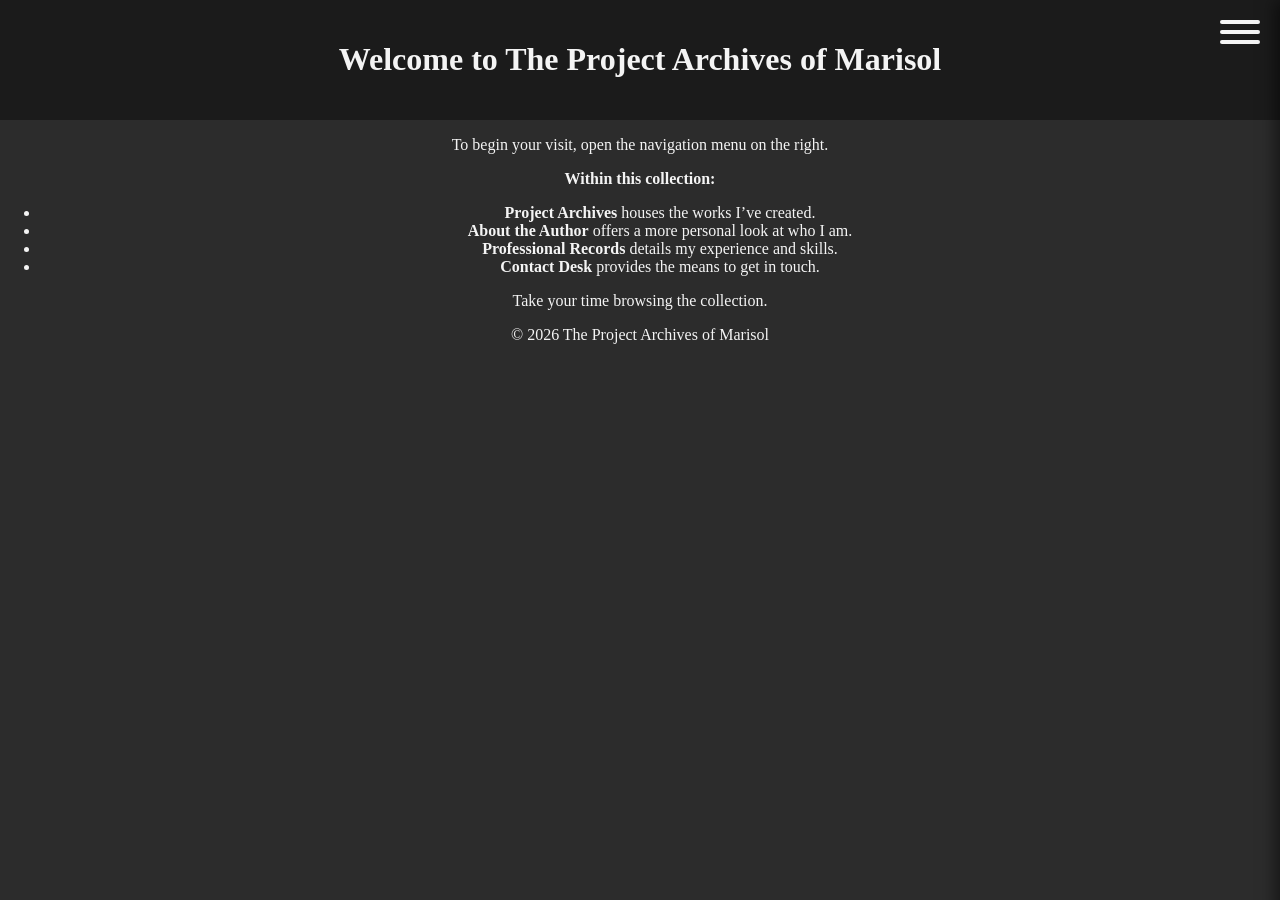
==== index.html @ 7852d228 "added tutorial section" ====
<!DOCTYPE html>
<html lang="en">
<head>
  <meta charset="UTF-8">
  <title>The Project Archives of Marisol</title>
   <link rel="stylesheet" href="style.css">
</head>

<body>

  <header>
    <div class="hamburger-container">
      <div class="hamburger">
        <span></span>
        <span></span>
        <span></span>
      </div>
    </div>
    <h1>Welcome to The Project Archives of Marisol</h1>
  </header>

<section class="homepage-tutorial">
  <p>To begin your visit, open the navigation menu on the right.</p>

  <p><strong>Within this collection:</strong></p>

  <ul>
    <li><strong>Project Archives</strong> houses the works I’ve created.</li>
    <li><strong>About the Author</strong> offers a more personal look at who I am.</li>
    <li><strong>Professional Records</strong> details my experience and skills.</li>
    <li><strong>Contact Desk</strong> provides the means to get in touch.</li>
  </ul>

  <p>Take your time browsing the collection.</p>
</section>

  <!-- Side Menu -->
  <div id="side-menu" class="side-menu">
    <a href="projects.html">Project Archives</a>
    <a href="about.html">About the Author</a>
    <a href="resume.html">The Professional Record</a>
    <a href="contact.html">Contact Desk</a>
  </div>

  <footer>
    <p>© 2026 The Project Archives of Marisol</p>
  </footer>

  <script src="script.js"></script>
</body>
</html>
---- style.css ----
body {
  margin: 0;
  font-family: 'Georgia', serif;
  background: #2c2c2c;
  color: #f4f4f4;
  text-align: center;
}

header {
  padding: 20px;
  background: #1b1b1b;
  position: relative;
}

/* Hamburger Menu */
.hamburger-container {
  position: absolute;
  top: 20px;
  right: 20px;
  cursor: pointer;
}

.hamburger {
  display: flex;
  flex-direction: column;
  gap: 6px;
  width: 40px;
  height: 30px;
}

.hamburger span {
  width: 100%;
  height: 4px;
  background: #f4f4f4;
  border-radius: 2px;
  transition: 0.3s;
}

/* Side Menu */
.side-menu {
  position: fixed;
  top: 0;
  right: 0;
  width: 250px;
  height: 100vh;
  background: #1b1b1b;
  display: flex;
  flex-direction: column;
  padding: 80px 20px 20px 20px;
  gap: 10px;
  transform: translateX(100%);
  transition: transform 0.3s ease-out;
  z-index: 999;
  box-shadow: -5px 0 15px rgba(0,0,0,0.5);
}

.side-menu.active {
  transform: translateX(0);
}

.side-menu a {
  display: block;
  padding: 15px 20px;
  color: #f4f4f4;
  text-decoration: none;
  background: #5a3e2b;
  border-radius: 5px;
  transition: 0.2s;
  text-align: left;
}

.side-menu a:hover {
  background: #8b5a2b;
  transform: translateX(-10px);
}

.bookshelf {
  padding: 40px;
}

.shelf {
  display: flex;
  justify-content: center;
  align-items: flex-end;
  gap: 15px;
  margin-top: 30px;
  padding: 20px;
  background: #5a3e2b;
  border-radius: 10px;
}

/* Book styling */
.book {
  width: 60px;
  height: 180px;
  background: linear-gradient(to right, #8b0000, #a52a2a);
  border-radius: 4px;
  display: flex;
  align-items: center;
  justify-content: center;
  writing-mode: vertical-rl;
  text-orientation: mixed;
  cursor: pointer;
  transition: transform 0.2s, box-shadow 0.2s;
}

.book span {
  font-size: 14px;
}

.book:hover {
  transform: translateY(-10px);
  box-shadow: 0 10px 15px rgba(0,0,0,0.5);
}

/* Modal */
.modal {
  display: none;
  position: fixed;
  top: 0;
  left: 0;
  width: 100%;
  height: 100%;
  background: rgba(0,0,0,0.8);
}

.modal-content {
  background: #fff;
  color: #000;
  margin: 10% auto;
  padding: 20px;
  width: 60%;
  border-radius: 10px;
}

.close {
  float: right;
  font-size: 24px;
  cursor: pointer;
}

.nav {
  margin-top: 40px;
}

.nav a {
  display: inline-block;
  margin: 15px;
  padding: 15px 25px;
  background: #5a3e2b;
  color: white;
  text-decoration: none;
  border-radius: 8px;
  transition: 0.2s;
}

.nav a:hover {
  background: #8b5a2b;
}

.page {
  padding: 40px;
  max-width: 700px;
  margin: auto;
  text-align: left;
}
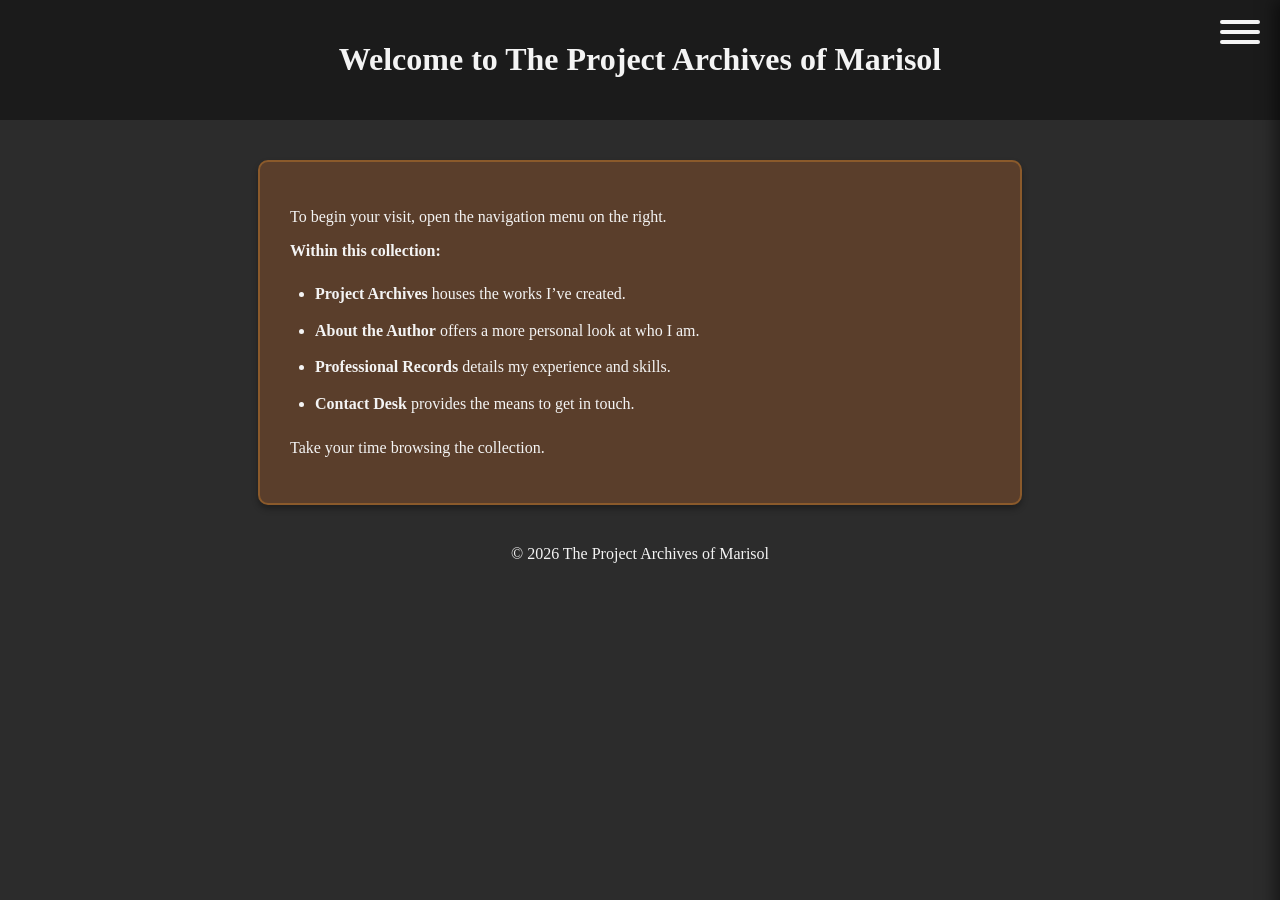
==== commit be2cc826: "added back arrow" ====
--- a/index.html
+++ b/index.html
@@ -36,6 +36,7 @@
 
   <!-- Side Menu -->
   <div id="side-menu" class="side-menu">
+    <button class="close-menu" id="close-menu-btn">⬅</button>
     <a href="projects.html">Project Archives</a>
     <a href="about.html">About the Author</a>
     <a href="resume.html">The Professional Record</a>
--- a/style.css
+++ b/style.css
@@ -72,6 +72,22 @@
 .side-menu a:hover {
   background: #8b5a2b;
   transform: translateX(-10px);
+}
+
+.close-menu {
+  align-self: flex-start;
+  background: none;
+  border: none;
+  color: #f4f4f4;
+  font-size: 24px;
+  cursor: pointer;
+  padding: 10px;
+  margin-bottom: 10px;
+  transition: 0.2s;
+}
+
+.close-menu:hover {
+  transform: scale(1.2);
 }
 
 .bookshelf {
@@ -163,4 +179,25 @@
   max-width: 700px;
   margin: auto;
   text-align: left;
+}
+
+.homepage-tutorial {
+  background: #5a3e2b;
+  padding: 30px;
+  margin: 40px auto;
+  max-width: 700px;
+  border-radius: 10px;
+  border: 2px solid #8b5a2b;
+  box-shadow: 0 4px 6px rgba(0, 0, 0, 0.3);
+  text-align: left;
+}
+
+.homepage-tutorial ul {
+  margin: 20px 0;
+  padding-left: 25px;
+  line-height: 1.8;
+}
+
+.homepage-tutorial li {
+  margin: 8px 0;
 }
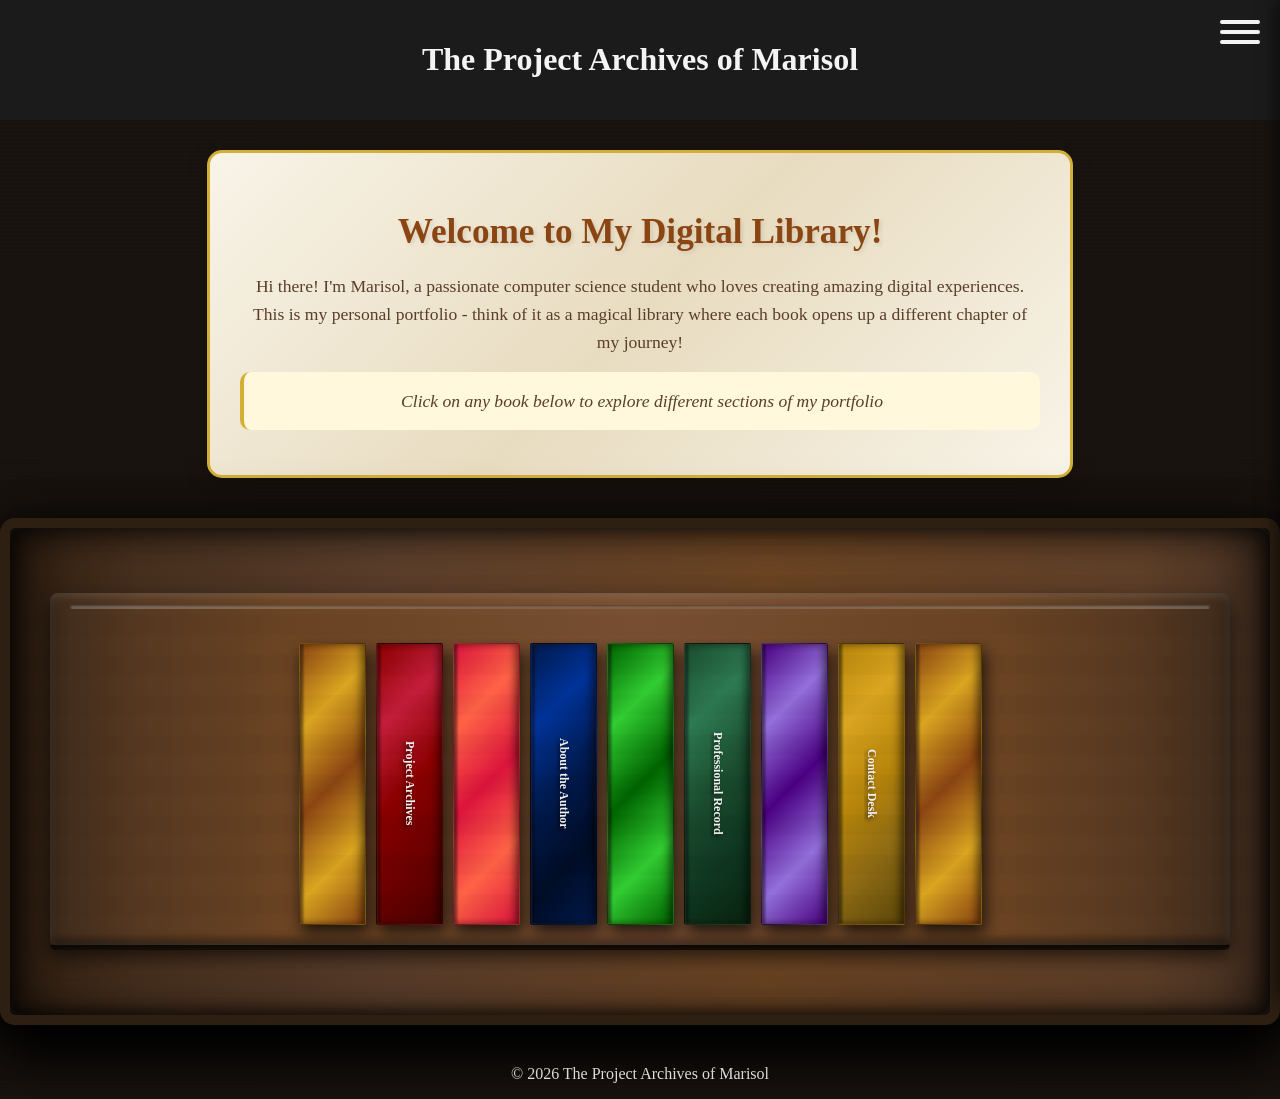
==== commit 6057999f: "add bookcase to homepage" ====
--- a/index.html
+++ b/index.html
@@ -16,27 +16,38 @@
         <span></span>
       </div>
     </div>
-    <h1>Welcome to The Project Archives of Marisol</h1>
+    <h1>The Project Archives of Marisol</h1>
   </header>
 
-<section class="homepage-tutorial">
-  <p>To begin your visit, open the navigation menu on the right.</p>
+  <!-- Cute Introduction -->
+  <section class="portfolio-intro">
+    <div class="intro-content">
+      <h2>Welcome to My Digital Library!</h2>
+      <p>Hi there! I'm Marisol, a passionate computer science student who loves creating amazing digital experiences. 
+         This is my personal portfolio - think of it as a magical library where each book opens up a different chapter of my journey!</p>
+      <p class="intro-tip"><em>Click on any book below to explore different sections of my portfolio</em></p>
+    </div>
+  </section>
 
-  <p><strong>Within this collection:</strong></p>
-
-  <ul>
-    <li><strong>Project Archives</strong> houses the works I’ve created.</li>
-    <li><strong>About the Author</strong> offers a more personal look at who I am.</li>
-    <li><strong>Professional Records</strong> details my experience and skills.</li>
-    <li><strong>Contact Desk</strong> provides the means to get in touch.</li>
-  </ul>
-
-  <p>Take your time browsing the collection.</p>
-</section>
+  <!-- Main Bookshelf -->
+  <section class="bookshelf">
+    <div class="shelf">
+      <div class="book spacer-book" style="background: linear-gradient(135deg, #8b4513 0%, #daa520 25%, #8b4513 50%, #daa520 75%, #8b4513 100%);"><span></span></div>
+      <div class="book book-burgundy" onclick="window.location.href='projects.html'"><span>Project Archives</span></div>
+      <div class="book spacer-book" style="background: linear-gradient(135deg, #dc143c 0%, #ff6347 25%, #dc143c 50%, #ff6347 75%, #dc143c 100%);"><span></span></div>
+      <div class="book book-navy" onclick="window.location.href='about.html'"><span>About the Author</span></div>
+      <div class="book spacer-book" style="background: linear-gradient(135deg, #006400 0%, #32cd32 25%, #006400 50%, #32cd32 75%, #006400 100%);"><span></span></div>
+      <div class="book book-forest" onclick="window.location.href='resume.html'"><span>Professional Record</span></div>
+      <div class="book spacer-book" style="background: linear-gradient(135deg, #4b0082 0%, #9370db 25%, #4b0082 50%, #9370db 75%, #4b0082 100%);"><span></span></div>
+      <div class="book book-gold" onclick="window.location.href='contact.html'"><span>Contact Desk</span></div>
+      <div class="book spacer-book" style="background: linear-gradient(135deg, #8b4513 0%, #daa520 25%, #8b4513 50%, #daa520 75%, #8b4513 100%);"><span></span></div>
+    </div>
+  </section>
 
   <!-- Side Menu -->
   <div id="side-menu" class="side-menu">
     <button class="close-menu" id="close-menu-btn">⬅</button>
+    <a href="index.html">Home Page</a>
     <a href="projects.html">Project Archives</a>
     <a href="about.html">About the Author</a>
     <a href="resume.html">The Professional Record</a>
--- a/style.css
+++ b/style.css
@@ -1,7 +1,22 @@
 body {
   margin: 0;
   font-family: 'Georgia', serif;
-  background: #2c2c2c;
+  background: #1a1410;
+  background-image: 
+    repeating-linear-gradient(
+      90deg,
+      transparent,
+      transparent 2px,
+      rgba(0,0,0,.03) 2px,
+      rgba(0,0,0,.03) 4px
+    ),
+    repeating-linear-gradient(
+      0deg,
+      transparent,
+      transparent 2px,
+      rgba(0,0,0,.05) 2px,
+      rgba(0,0,0,.05) 4px
+    );
   color: #f4f4f4;
   text-align: center;
 }
@@ -91,42 +106,247 @@
 }
 
 .bookshelf {
-  padding: 40px;
+  padding: 30px 20px;
+  background: linear-gradient(90deg, #3d2817 0%, #5a3e2b 15%, #6b4423 30%, #5a3e2b 50%, #6b4423 70%, #5a3e2b 85%, #3d2817 100%);
+  background-size: 200% 100%;
+  background-image: 
+    linear-gradient(90deg, #3d2817 0%, #5a3e2b 15%, #6b4423 30%, #5a3e2b 50%, #6b4423 70%, #5a3e2b 85%, #3d2817 100%),
+    repeating-linear-gradient(
+      90deg,
+      transparent,
+      transparent 2px,
+      rgba(0,0,0,.1) 2px,
+      rgba(0,0,0,.1) 4px
+    ),
+    repeating-linear-gradient(
+      0deg,
+      transparent,
+      transparent 1px,
+      rgba(139,69,19,.05) 1px,
+      rgba(139,69,19,.05) 2px
+    );
+  border-radius: 15px;
+  margin: 40px auto;
+  max-width: 950px;
+  box-shadow: 
+    inset 0 0 40px rgba(0,0,0,0.8),
+    inset 2px 0 15px rgba(0,0,0,0.5),
+    inset -2px 0 15px rgba(0,0,0,0.5),
+    inset 0 2px 10px rgba(255,255,255,0.1),
+    0 20px 50px rgba(0,0,0,0.8),
+    0 0 50px rgba(0,0,0,0.5);
+  border: 10px solid #2d1f12;
+  position: relative;
+}
+
+.bookshelf::before {
+  content: '';
+  position: absolute;
+  top: -10px;
+  left: -10px;
+  right: -10px;
+  bottom: -10px;
+  background: linear-gradient(135deg, #1a0f07 0%, #2d1f12 25%, #3d2817 50%, #2d1f12 75%, #1a0f07 100%);
+  z-index: -1;
+  border-radius: 15px;
+  box-shadow: 0 30px 60px rgba(0,0,0,0.9), inset 0 0 30px rgba(0,0,0,0.4);
+}
+
+.bookshelf::after {
+  content: '';
+  position: absolute;
+  top: 0;
+  left: 0;
+  right: 0;
+  bottom: 0;
+  background: 
+    linear-gradient(90deg, rgba(0,0,0,0.4) 0%, rgba(0,0,0,0.1) 5%, transparent 10%, transparent 90%, rgba(0,0,0,0.1) 95%, rgba(0,0,0,0.4) 100%),
+    repeating-linear-gradient(
+      0deg,
+      transparent,
+      transparent 20px,
+      rgba(0,0,0,.02) 20px,
+      rgba(0,0,0,.02) 40px
+    );
+  pointer-events: none;
+  border-radius: 15px;
 }
 
 .shelf {
   display: flex;
   justify-content: center;
   align-items: flex-end;
-  gap: 15px;
-  margin-top: 30px;
-  padding: 20px;
-  background: #5a3e2b;
-  border-radius: 10px;
+  gap: 12px;
+  margin: 35px 20px;
+  padding: 50px 20px 20px 20px;
+  background: linear-gradient(to right, #4a3220 0%, #6b4423 20%, #7a5033 50%, #6b4423 80%, #4a3220 100%);
+  background-image: 
+    linear-gradient(to right, #4a3220 0%, #6b4423 20%, #7a5033 50%, #6b4423 80%, #4a3220 100%),
+    repeating-linear-gradient(
+      90deg,
+      transparent,
+      transparent 3px,
+      rgba(0,0,0,.08) 3px,
+      rgba(0,0,0,.08) 6px
+    ),
+    repeating-linear-gradient(
+      0deg,
+      transparent,
+      transparent 2px,
+      rgba(139,69,19,.03) 2px,
+      rgba(139,69,19,.03) 4px
+    );
+  border-radius: 8px;
+  perspective: 1200px;
+  position: relative;
+  box-shadow: 
+    inset 0 2px 10px rgba(255,255,255,0.2),
+    inset 0 -4px 10px rgba(0,0,0,0.6),
+    0 8px 20px rgba(0,0,0,0.6);
+  border-bottom: 5px solid #2d1f12;
+}
+
+.shelf::before {
+  content: '';
+  position: absolute;
+  top: 12px;
+  left: 20px;
+  right: 20px;
+  height: 4px;
+  background: linear-gradient(to right, rgba(255,255,255,0.3), rgba(255,255,255,0.15), rgba(255,255,255,0.3));
+  border-radius: 2px;
+  box-shadow: inset 0 1px 3px rgba(0,0,0,0.5);
+}
+
+.shelf::after {
+  content: '';
+  position: absolute;
+  bottom: -5px;
+  left: 0;
+  right: 0;
+  height: 5px;
+  background: linear-gradient(to bottom, rgba(0,0,0,0.7), rgba(0,0,0,0.5));
+  border-radius: 0 0 8px 8px;
 }
 
 /* Book styling */
 .book {
-  width: 60px;
-  height: 180px;
-  background: linear-gradient(to right, #8b0000, #a52a2a);
-  border-radius: 4px;
+  width: 65px;
+  height: 280px;
+  background: linear-gradient(135deg, #8b4513 0%, #a0522d 25%, #8b4513 50%, #704214 75%, #5c3317 100%);
+  border-radius: 2px;
   display: flex;
   align-items: center;
   justify-content: center;
   writing-mode: vertical-rl;
   text-orientation: mixed;
   cursor: pointer;
-  transition: transform 0.2s, box-shadow 0.2s;
+  transition: transform 0.3s ease, box-shadow 0.3s ease, filter 0.3s ease;
+  box-shadow: inset -4px 0 8px rgba(0,0,0,0.5), inset 0 0 3px rgba(139,69,19,0.3), 3px 8px 15px rgba(0,0,0,0.7);
+  border: 1px solid rgba(0,0,0,0.4);
+  position: relative;
+  transform-style: preserve-3d;
+}
+
+.book::before {
+  content: '';
+  position: absolute;
+  left: 0;
+  top: 0;
+  bottom: 0;
+  width: 5px;
+  background: linear-gradient(to right, rgba(0,0,0,0.6), rgba(0,0,0,0.3), transparent);
+  border-radius: 2px 0 0 2px;
+  box-shadow: inset 1px 0 2px rgba(255,255,255,0.1);
 }
 
 .book span {
-  font-size: 14px;
+  font-size: 12px;
+  font-weight: bold;
+  color: #f4f4f4;
+  text-shadow: 2px 2px 4px rgba(0,0,0,0.7);
+  z-index: 2;
 }
 
 .book:hover {
-  transform: translateY(-10px);
-  box-shadow: 0 10px 15px rgba(0,0,0,0.5);
+  transform: translateY(-20px) rotateZ(-5deg) rotateX(5deg);
+  box-shadow: inset -4px 0 8px rgba(0,0,0,0.5), inset 0 0 3px rgba(139,69,19,0.3), 8px 25px 40px rgba(0,0,0,0.9);
+  filter: brightness(1.2);
+}
+
+/* Unique book colors */
+.book-burgundy {
+  background: linear-gradient(135deg, #8b0000 0%, #c41e3a 25%, #8b0000 50%, #6b0000 75%, #4a0000 100%);
+}
+
+.book-navy {
+  background: linear-gradient(135deg, #001a4d 0%, #003399 25%, #001a4d 50%, #000d26 75%, #001a4d 100%);
+}
+
+.book-forest {
+  background: linear-gradient(135deg, #1b4d2f 0%, #2d7a52 25%, #1b4d2f 50%, #0f3620 75%, #0a2411 100%);
+}
+
+.book-gold {
+  background: linear-gradient(135deg, #b8860b 0%, #daa520 25%, #b8860b 50%, #8b6914 75%, #5c4609 100%);
+}
+
+.book-purple {
+  background: linear-gradient(135deg, #4b0082 0%, #663399 25%, #4b0082 50%, #330066 75%, #1a004d 100%);
+}
+
+.book-copper {
+  background: linear-gradient(135deg, #a0522d 0%, #cd853f 25%, #a0522d 50%, #704214 75%, #5c3317 100%);
+}
+
+/* Spacer books - hidden by default, show on larger screens */
+.spacer-book {
+  display: none;
+  cursor: default;
+}
+
+.spacer-book:hover {
+  transform: none;
+  box-shadow: inset -4px 0 8px rgba(0,0,0,0.5), inset 0 0 3px rgba(139,69,19,0.3), 3px 8px 15px rgba(0,0,0,0.7);
+  filter: none;
+}
+
+@media (min-width: 768px) {
+  .spacer-book {
+    display: flex;
+  }
+}
+
+@media (min-width: 1024px) {
+  .bookshelf {
+    max-width: 1400px;
+  }
+  
+  .shelf {
+    gap: 12px;
+  }
+}
+
+@media (min-width: 1200px) {
+  .bookshelf {
+    max-width: 1600px;
+  }
+  
+  .shelf {
+    gap: 10px;
+  }
+}
+
+/* Leaning book effect */
+.lean-book {
+  transform: rotateZ(8deg) translateY(10px);
+  transform-origin: bottom right;
+}
+
+.lean-book:hover {
+  transform: rotateZ(8deg) translateY(-10px) rotateX(5deg);
+  box-shadow: inset -3px 0 5px rgba(0,0,0,0.4), 8px 20px 35px rgba(0,0,0,0.8);
+  filter: brightness(1.15);
 }
 
 /* Modal */
@@ -181,6 +401,42 @@
   text-align: left;
 }
 
+.portfolio-intro {
+  background: linear-gradient(135deg, #f8f4e8 0%, #e8dcc0 50%, #f8f4e8 100%);
+  border: 3px solid #d4af37;
+  border-radius: 15px;
+  padding: 30px;
+  margin: 30px auto;
+  max-width: 800px;
+  box-shadow: 0 8px 25px rgba(0,0,0,0.15);
+  text-align: center;
+  position: relative;
+}
+
+.intro-content h2 {
+  color: #8b4513;
+  font-size: 2.2em;
+  margin-bottom: 20px;
+  text-shadow: 2px 2px 4px rgba(0,0,0,0.1);
+}
+
+.intro-content p {
+  font-size: 1.1em;
+  line-height: 1.6;
+  color: #5a3e2b;
+  margin: 15px 0;
+}
+
+.intro-tip {
+  background: #fff8dc;
+  padding: 15px;
+  border-radius: 10px;
+  border-left: 4px solid #d4af37;
+  margin-top: 20px;
+  font-style: italic;
+  color: #8b4513;
+}
+
 .homepage-tutorial {
   background: #5a3e2b;
   padding: 30px;
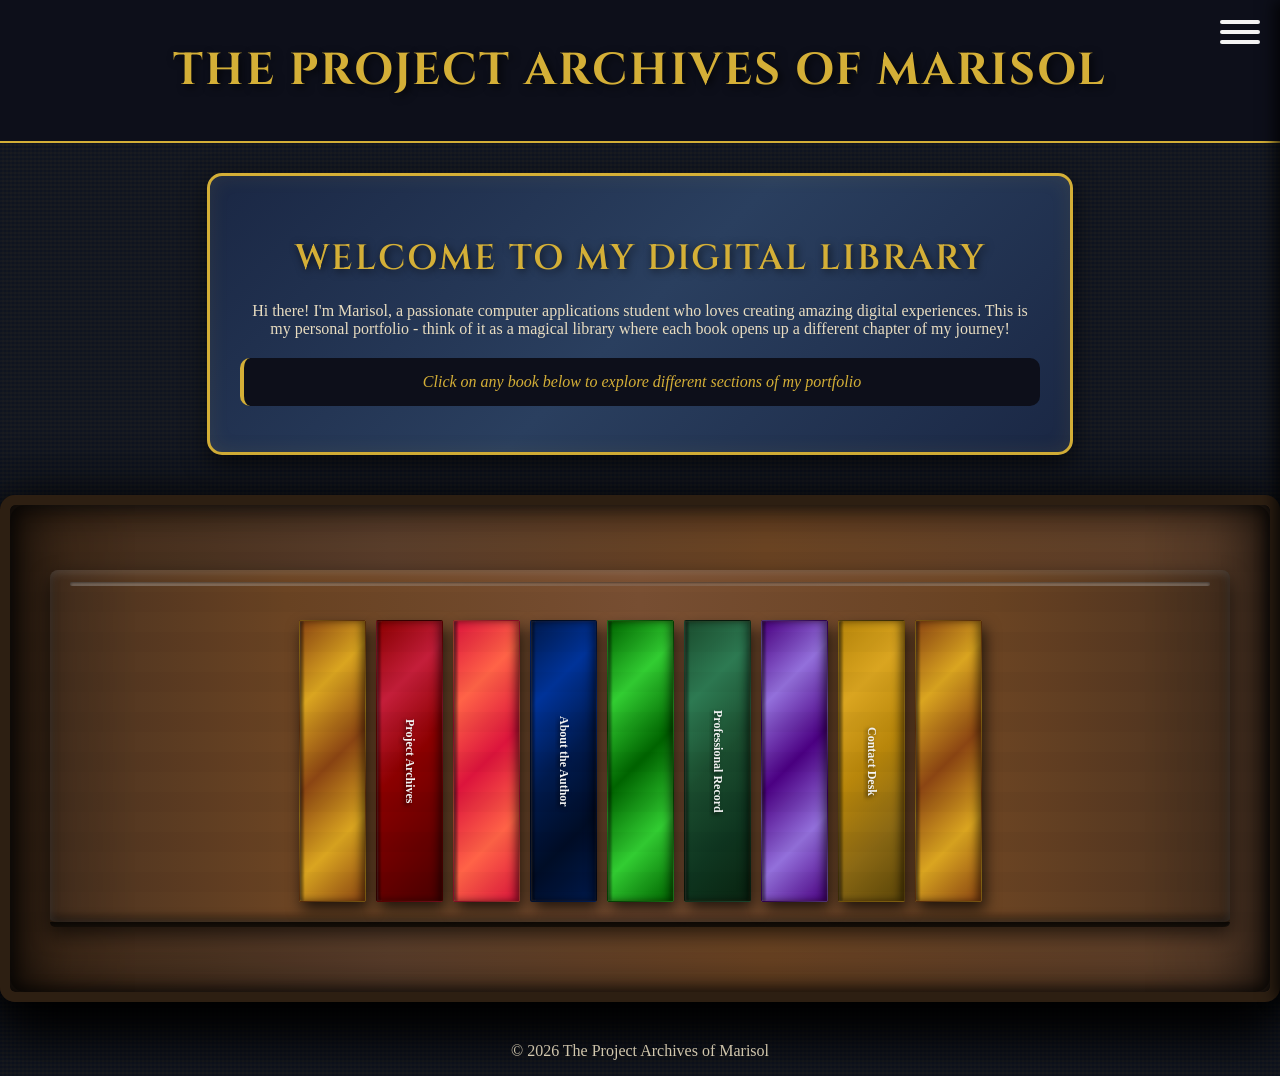
==== commit 3635707c: "updated text" ====
--- a/index.html
+++ b/index.html
@@ -22,8 +22,8 @@
   <!-- Cute Introduction -->
   <section class="portfolio-intro">
     <div class="intro-content">
-      <h2>Welcome to My Digital Library!</h2>
-      <p>Hi there! I'm Marisol, a passionate computer science student who loves creating amazing digital experiences. 
+      <h2>Welcome to My Digital Library</h2>
+      <p>Hi there! I'm Marisol, a passionate computer applications student who loves creating amazing digital experiences. 
          This is my personal portfolio - think of it as a magical library where each book opens up a different chapter of my journey!</p>
       <p class="intro-tip"><em>Click on any book below to explore different sections of my portfolio</em></p>
     </div>
--- a/style.css
+++ b/style.css
@@ -1,30 +1,83 @@
+@import url('https://fonts.googleapis.com/css2?family=Cinzel:wght@400;600;700&display=swap');
+
 body {
   margin: 0;
   font-family: 'Georgia', serif;
-  background: #1a1410;
+  background: #0f1420;
   background-image: 
     repeating-linear-gradient(
       90deg,
       transparent,
       transparent 2px,
-      rgba(0,0,0,.03) 2px,
-      rgba(0,0,0,.03) 4px
+      rgba(218,165,32,.02) 2px,
+      rgba(218,165,32,.02) 4px
     ),
     repeating-linear-gradient(
       0deg,
       transparent,
       transparent 2px,
-      rgba(0,0,0,.05) 2px,
-      rgba(0,0,0,.05) 4px
+      rgba(218,165,32,.03) 2px,
+      rgba(218,165,32,.03) 4px
     );
-  color: #f4f4f4;
+  color: #e8dcc0;
   text-align: center;
 }
 
 header {
   padding: 20px;
-  background: #1b1b1b;
+  background: #0d0f1a;
   position: relative;
+  border-bottom: 2px solid #d4af37;
+}
+
+/* Back Button */
+.back-button {
+  display: inline-block;
+  padding: 10px 20px;
+  background: linear-gradient(135deg, #d4af37 0%, #f5d76e 50%, #d4af37 100%);
+  color: #0d0f1a;
+  text-decoration: none;
+  border-radius: 8px;
+  font-weight: bold;
+  transition: 0.3s ease;
+  box-shadow: 0 4px 12px rgba(212, 175, 55, 0.4);
+  border: 2px solid #d4af37;
+  cursor: pointer;
+  font-size: 1em;
+}
+
+.back-button:hover {
+  background: linear-gradient(135deg, #f5d76e 0%, #ffd700 50%, #f5d76e 100%);
+  transform: translateX(-5px);
+  box-shadow: 0 6px 16px rgba(212, 175, 55, 0.6);
+}
+
+/* Gothic Heading Styles */
+h1, h2, h3 {
+  font-family: 'Cinzel', serif;
+  letter-spacing: 2px;
+  text-transform: uppercase;
+}
+
+h1 {
+  color: #d4af37;
+  font-size: 2.8em;
+  font-weight: 700;
+  text-shadow: 3px 3px 8px rgba(0, 0, 0, 0.7);
+  margin: 20px 0;
+}
+
+h2 {
+  color: #d4af37;
+  font-size: 2.2em;
+  font-weight: 600;
+  text-shadow: 2px 2px 6px rgba(0, 0, 0, 0.6);
+}
+
+h3 {
+  color: #e8dcc0;
+  font-size: 1.6em;
+  font-weight: 600;
 }
 
 /* Hamburger Menu */
@@ -58,7 +111,7 @@
   right: 0;
   width: 250px;
   height: 100vh;
-  background: #1b1b1b;
+  background: #0d0f1a;
   display: flex;
   flex-direction: column;
   padding: 80px 20px 20px 20px;
@@ -66,7 +119,7 @@
   transform: translateX(100%);
   transition: transform 0.3s ease-out;
   z-index: 999;
-  box-shadow: -5px 0 15px rgba(0,0,0,0.5);
+  box-shadow: -5px 0 15px rgba(0,0,0,0.8);
 }
 
 .side-menu.active {
@@ -76,17 +129,19 @@
 .side-menu a {
   display: block;
   padding: 15px 20px;
-  color: #f4f4f4;
+  color: #e8dcc0;
   text-decoration: none;
-  background: #5a3e2b;
+  background: #1a2744;
   border-radius: 5px;
   transition: 0.2s;
   text-align: left;
+  border-left: 3px solid #d4af37;
 }
 
 .side-menu a:hover {
-  background: #8b5a2b;
+  background: #2d3e54;
   transform: translateX(-10px);
+  box-shadow: inset -3px 0 5px rgba(212,175,55,0.3);
 }
 
 .close-menu {
@@ -383,15 +438,17 @@
   display: inline-block;
   margin: 15px;
   padding: 15px 25px;
-  background: #5a3e2b;
-  color: white;
+  background: #1a2744;
+  color: #e8dcc0;
   text-decoration: none;
   border-radius: 8px;
   transition: 0.2s;
+  border: 2px solid #d4af37;
 }
 
 .nav a:hover {
-  background: #8b5a2b;
+  background: #2d3e54;
+  box-shadow: 0 0 10px rgba(212,175,55,0.5);
 }
 
 .page {
@@ -402,49 +459,52 @@
 }
 
 .portfolio-intro {
-  background: linear-gradient(135deg, #f8f4e8 0%, #e8dcc0 50%, #f8f4e8 100%);
+  background: linear-gradient(135deg, #1a2744 0%, #2a3f5f 50%, #1a2744 100%);
   border: 3px solid #d4af37;
   border-radius: 15px;
   padding: 30px;
   margin: 30px auto;
   max-width: 800px;
-  box-shadow: 0 8px 25px rgba(0,0,0,0.15);
+  box-shadow: 0 8px 25px rgba(0,0,0,0.6), inset 0 0 20px rgba(212,175,55,0.1);
   text-align: center;
   position: relative;
 }
 
 .intro-content h2 {
-  color: #8b4513;
+  font-family: 'Cinzel', serif;
+  color: #d4af37;
   font-size: 2.2em;
   margin-bottom: 20px;
-  text-shadow: 2px 2px 4px rgba(0,0,0,0.1);
+  text-shadow: 2px 2px 8px rgba(0,0,0,0.7);
+  letter-spacing: 2px;
+}
 }
 
 .intro-content p {
   font-size: 1.1em;
   line-height: 1.6;
-  color: #5a3e2b;
+  color: #e8dcc0;
   margin: 15px 0;
 }
 
 .intro-tip {
-  background: #fff8dc;
+  background: #0d0f1a;
   padding: 15px;
   border-radius: 10px;
   border-left: 4px solid #d4af37;
   margin-top: 20px;
   font-style: italic;
-  color: #8b4513;
+  color: #d4af37;
 }
 
 .homepage-tutorial {
-  background: #5a3e2b;
+  background: #1a2744;
   padding: 30px;
   margin: 40px auto;
   max-width: 700px;
   border-radius: 10px;
-  border: 2px solid #8b5a2b;
-  box-shadow: 0 4px 6px rgba(0, 0, 0, 0.3);
+  border: 2px solid #d4af37;
+  box-shadow: 0 4px 6px rgba(0, 0, 0, 0.6);
   text-align: left;
 }
 
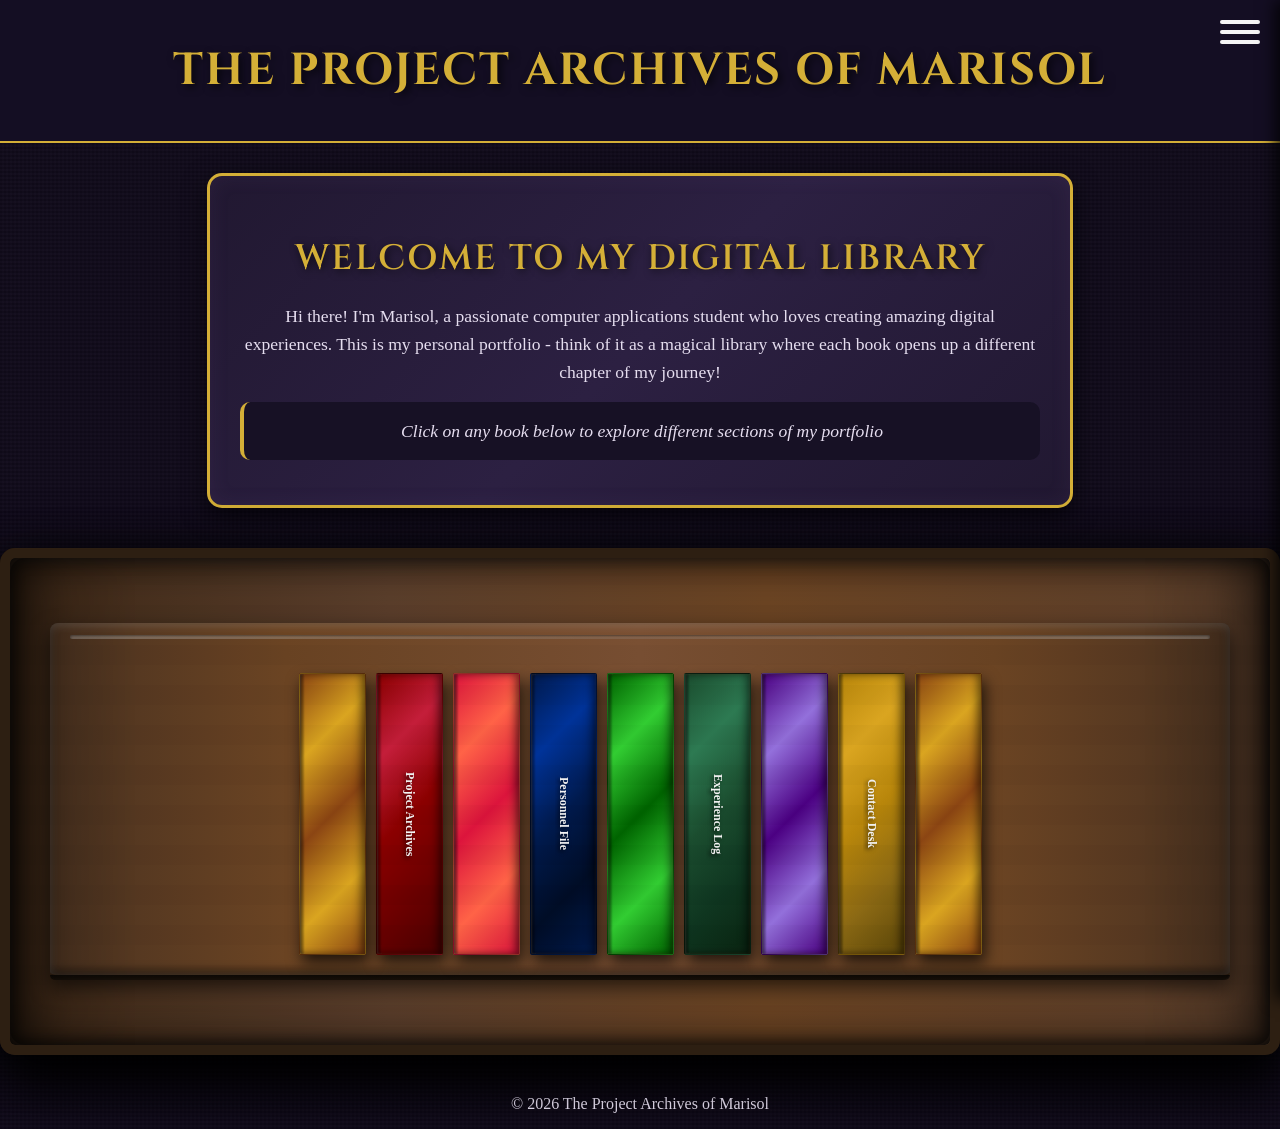
==== commit eacd4dc0: "update book title" ====
--- a/index.html
+++ b/index.html
@@ -35,9 +35,9 @@
       <div class="book spacer-book" style="background: linear-gradient(135deg, #8b4513 0%, #daa520 25%, #8b4513 50%, #daa520 75%, #8b4513 100%);"><span></span></div>
       <div class="book book-burgundy" onclick="window.location.href='projects.html'"><span>Project Archives</span></div>
       <div class="book spacer-book" style="background: linear-gradient(135deg, #dc143c 0%, #ff6347 25%, #dc143c 50%, #ff6347 75%, #dc143c 100%);"><span></span></div>
-      <div class="book book-navy" onclick="window.location.href='about.html'"><span>About the Author</span></div>
+      <div class="book book-navy" onclick="window.location.href='about.html'"><span>Personnel File</span></div>
       <div class="book spacer-book" style="background: linear-gradient(135deg, #006400 0%, #32cd32 25%, #006400 50%, #32cd32 75%, #006400 100%);"><span></span></div>
-      <div class="book book-forest" onclick="window.location.href='resume.html'"><span>Professional Record</span></div>
+      <div class="book book-forest" onclick="window.location.href='resume.html'"><span>Experience Log</span></div>
       <div class="book spacer-book" style="background: linear-gradient(135deg, #4b0082 0%, #9370db 25%, #4b0082 50%, #9370db 75%, #4b0082 100%);"><span></span></div>
       <div class="book book-gold" onclick="window.location.href='contact.html'"><span>Contact Desk</span></div>
       <div class="book spacer-book" style="background: linear-gradient(135deg, #8b4513 0%, #daa520 25%, #8b4513 50%, #daa520 75%, #8b4513 100%);"><span></span></div>
@@ -49,8 +49,8 @@
     <button class="close-menu" id="close-menu-btn">⬅</button>
     <a href="index.html">Home Page</a>
     <a href="projects.html">Project Archives</a>
-    <a href="about.html">About the Author</a>
-    <a href="resume.html">The Professional Record</a>
+    <a href="about.html">Personnel File</a>
+    <a href="resume.html">Experience Log</a>
     <a href="contact.html">Contact Desk</a>
   </div>
 
--- a/style.css
+++ b/style.css
@@ -3,29 +3,29 @@
 body {
   margin: 0;
   font-family: 'Georgia', serif;
-  background: #0f1420;
+  background: #0f0a18;
   background-image: 
     repeating-linear-gradient(
       90deg,
       transparent,
       transparent 2px,
-      rgba(218,165,32,.02) 2px,
-      rgba(218,165,32,.02) 4px
+      rgba(146,124,179,.02) 2px,
+      rgba(146,124,179,.02) 4px
     ),
     repeating-linear-gradient(
       0deg,
       transparent,
       transparent 2px,
-      rgba(218,165,32,.03) 2px,
-      rgba(218,165,32,.03) 4px
+      rgba(146,124,179,.03) 2px,
+      rgba(146,124,179,.03) 4px
     );
-  color: #e8dcc0;
+  color: #e7e0f1;
   text-align: center;
 }
 
 header {
   padding: 20px;
-  background: #0d0f1a;
+  background: #140e23;
   position: relative;
   border-bottom: 2px solid #d4af37;
 }
@@ -34,22 +34,22 @@
 .back-button {
   display: inline-block;
   padding: 10px 20px;
-  background: linear-gradient(135deg, #d4af37 0%, #f5d76e 50%, #d4af37 100%);
-  color: #0d0f1a;
+  background: linear-gradient(135deg, #3f2c59 0%, #533975 50%, #3f2c59 100%);
+  color: #f8f3ff;
   text-decoration: none;
   border-radius: 8px;
   font-weight: bold;
   transition: 0.3s ease;
-  box-shadow: 0 4px 12px rgba(212, 175, 55, 0.4);
+  box-shadow: 0 4px 12px rgba(63, 44, 89, 0.5);
   border: 2px solid #d4af37;
   cursor: pointer;
   font-size: 1em;
 }
 
 .back-button:hover {
-  background: linear-gradient(135deg, #f5d76e 0%, #ffd700 50%, #f5d76e 100%);
+  background: linear-gradient(135deg, #4b3568 0%, #624585 50%, #4b3568 100%);
   transform: translateX(-5px);
-  box-shadow: 0 6px 16px rgba(212, 175, 55, 0.6);
+  box-shadow: 0 6px 16px rgba(75, 53, 104, 0.6);
 }
 
 /* Gothic Heading Styles */
@@ -75,7 +75,7 @@
 }
 
 h3 {
-  color: #e8dcc0;
+  color: #d4af37;
   font-size: 1.6em;
   font-weight: 600;
 }
@@ -111,7 +111,7 @@
   right: 0;
   width: 250px;
   height: 100vh;
-  background: #0d0f1a;
+  background: #171125;
   display: flex;
   flex-direction: column;
   padding: 80px 20px 20px 20px;
@@ -129,9 +129,9 @@
 .side-menu a {
   display: block;
   padding: 15px 20px;
-  color: #e8dcc0;
+  color: #e9e2f3;
   text-decoration: none;
-  background: #1a2744;
+  background: #241a36;
   border-radius: 5px;
   transition: 0.2s;
   text-align: left;
@@ -139,9 +139,9 @@
 }
 
 .side-menu a:hover {
-  background: #2d3e54;
+  background: #312247;
   transform: translateX(-10px);
-  box-shadow: inset -3px 0 5px rgba(212,175,55,0.3);
+  box-shadow: inset -3px 0 5px rgba(120, 94, 150, 0.35);
 }
 
 .close-menu {
@@ -416,12 +416,13 @@
 }
 
 .modal-content {
-  background: #fff;
-  color: #000;
+  background: #1c152c;
+  color: #ece4f7;
   margin: 10% auto;
   padding: 20px;
   width: 60%;
   border-radius: 10px;
+  border: 1px solid #d4af37;
 }
 
 .close {
@@ -438,8 +439,8 @@
   display: inline-block;
   margin: 15px;
   padding: 15px 25px;
-  background: #1a2744;
-  color: #e8dcc0;
+  background: #241a36;
+  color: #e9e2f3;
   text-decoration: none;
   border-radius: 8px;
   transition: 0.2s;
@@ -447,8 +448,8 @@
 }
 
 .nav a:hover {
-  background: #2d3e54;
-  box-shadow: 0 0 10px rgba(212,175,55,0.5);
+  background: #312247;
+  box-shadow: 0 0 10px rgba(120, 94, 150, 0.45);
 }
 
 .page {
@@ -459,13 +460,13 @@
 }
 
 .portfolio-intro {
-  background: linear-gradient(135deg, #1a2744 0%, #2a3f5f 50%, #1a2744 100%);
+  background: linear-gradient(135deg, #211831 0%, #2c2042 50%, #211831 100%);
   border: 3px solid #d4af37;
   border-radius: 15px;
   padding: 30px;
   margin: 30px auto;
   max-width: 800px;
-  box-shadow: 0 8px 25px rgba(0,0,0,0.6), inset 0 0 20px rgba(212,175,55,0.1);
+  box-shadow: 0 8px 25px rgba(0,0,0,0.6), inset 0 0 20px rgba(120, 94, 150, 0.12);
   text-align: center;
   position: relative;
 }
@@ -478,27 +479,26 @@
   text-shadow: 2px 2px 8px rgba(0,0,0,0.7);
   letter-spacing: 2px;
 }
-}
 
 .intro-content p {
   font-size: 1.1em;
   line-height: 1.6;
-  color: #e8dcc0;
+  color: #e5ddef;
   margin: 15px 0;
 }
 
 .intro-tip {
-  background: #0d0f1a;
+  background: #171125;
   padding: 15px;
   border-radius: 10px;
   border-left: 4px solid #d4af37;
   margin-top: 20px;
   font-style: italic;
-  color: #d4af37;
+  color: #c7b7e2;
 }
 
 .homepage-tutorial {
-  background: #1a2744;
+  background: #241a36;
   padding: 30px;
   margin: 40px auto;
   max-width: 700px;
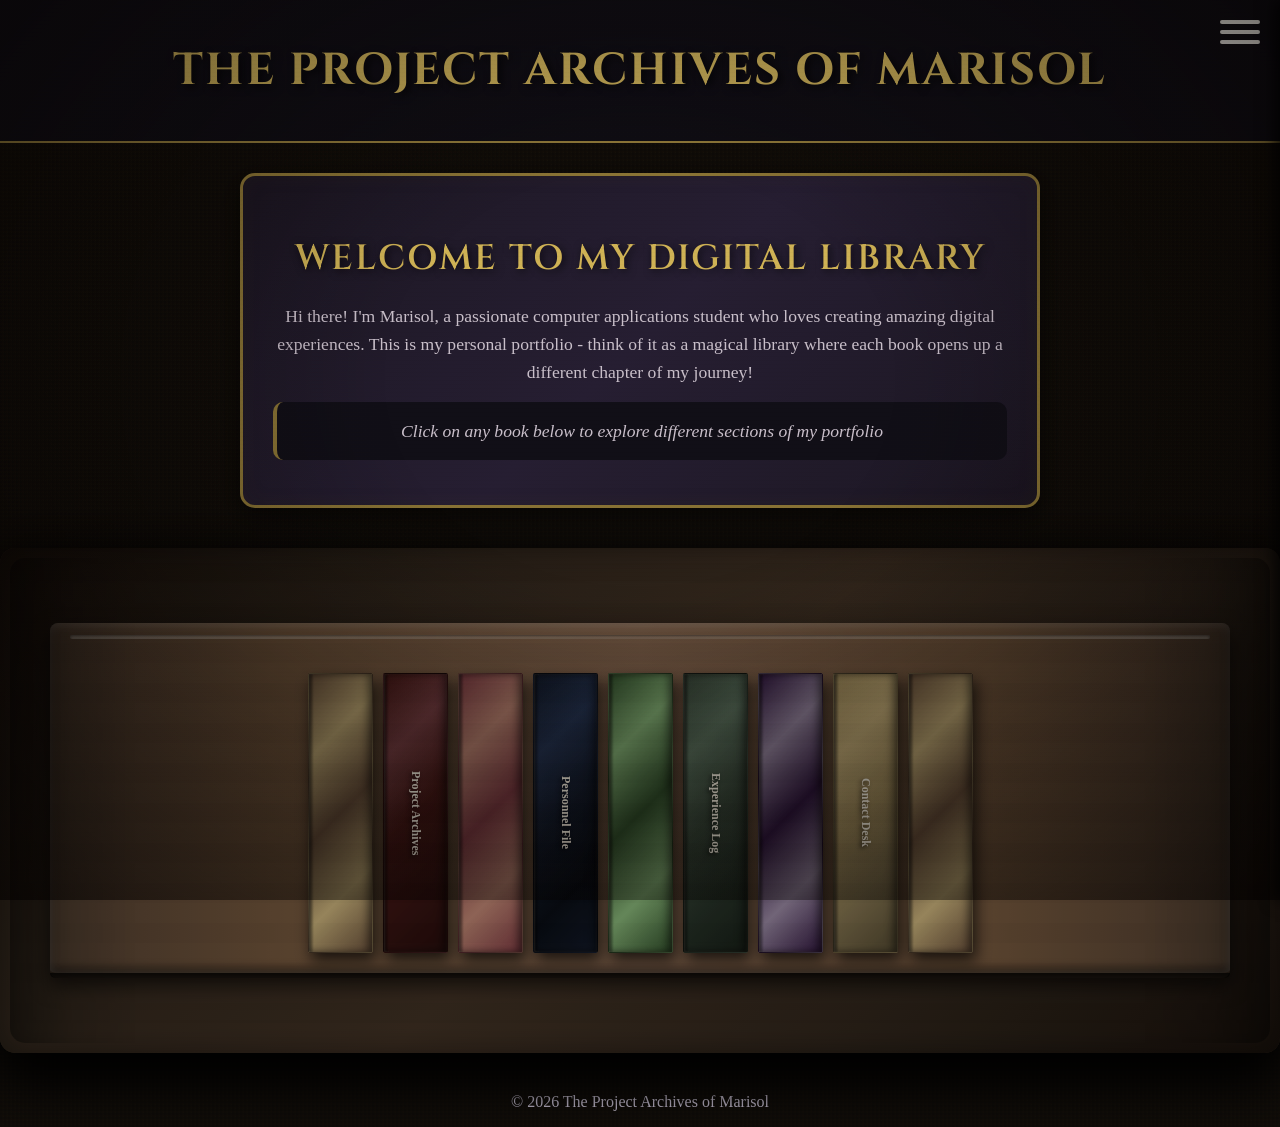
==== commit d18f1f81: "viewable devices" ====
--- a/index.html
+++ b/index.html
@@ -2,6 +2,7 @@
 <html lang="en">
 <head>
   <meta charset="UTF-8">
+  <meta name="viewport" content="width=device-width, initial-scale=1.0">
   <title>The Project Archives of Marisol</title>
    <link rel="stylesheet" href="style.css">
 </head>
--- a/style.css
+++ b/style.css
@@ -1,33 +1,75 @@
 @import url('https://fonts.googleapis.com/css2?family=Cinzel:wght@400;600;700&display=swap');
+
+html {
+  -webkit-text-size-adjust: 100%;
+}
+
+*,
+*::before,
+*::after {
+  box-sizing: border-box;
+}
+
+img {
+  max-width: 100%;
+  height: auto;
+}
 
 body {
   margin: 0;
   font-family: 'Georgia', serif;
-  background: #0f0a18;
-  background-image: 
+  /* Warm dark base instead of cool purple — aged parchment in darkness */
+  background: #0e0b08;
+  background-image:
     repeating-linear-gradient(
       90deg,
       transparent,
       transparent 2px,
-      rgba(146,124,179,.02) 2px,
-      rgba(146,124,179,.02) 4px
+      rgba(80,55,18,.028) 2px,
+      rgba(80,55,18,.028) 4px
     ),
     repeating-linear-gradient(
       0deg,
       transparent,
       transparent 2px,
-      rgba(146,124,179,.03) 2px,
-      rgba(146,124,179,.03) 4px
+      rgba(70,48,14,.032) 2px,
+      rgba(70,48,14,.032) 4px
+    ),
+    repeating-linear-gradient(
+      47deg,
+      transparent,
+      transparent 4px,
+      rgba(50,32,8,.012) 4px,
+      rgba(50,32,8,.012) 5px
     );
-  color: #e7e0f1;
+  color: #c8c0d2;
   text-align: center;
+  overflow-x: hidden;
+}
+
+/* Dust & age overlay — vignette + faint warm grain film */
+#dust-overlay {
+  position: fixed;
+  inset: 0;
+  pointer-events: none;
+  z-index: 998;
+  background:
+    radial-gradient(ellipse at 50% 42%, transparent 28%, rgba(5,2,1,0.62) 100%),
+    repeating-linear-gradient(
+      0deg,
+      transparent,
+      transparent 3px,
+      rgba(22,12,3,0.016) 3px,
+      rgba(22,12,3,0.016) 4px
+    );
 }
 
 header {
   padding: 20px;
-  background: #140e23;
+  background: #100d18;
   position: relative;
-  border-bottom: 2px solid #d4af37;
+  border-bottom: 2px solid #9e7e22;
+  filter: sepia(0.14) saturate(0.8) brightness(0.92);
 }
 
 /* Back Button */
@@ -109,9 +151,9 @@
   position: fixed;
   top: 0;
   right: 0;
-  width: 250px;
+  width: min(250px, 82vw);
   height: 100vh;
-  background: #171125;
+  background: #120f1c;
   display: flex;
   flex-direction: column;
   padding: 80px 20px 20px 20px;
@@ -120,6 +162,7 @@
   transition: transform 0.3s ease-out;
   z-index: 999;
   box-shadow: -5px 0 15px rgba(0,0,0,0.8);
+  filter: sepia(0.12) saturate(0.8);
 }
 
 .side-menu.active {
@@ -192,6 +235,7 @@
     0 0 50px rgba(0,0,0,0.5);
   border: 10px solid #2d1f12;
   position: relative;
+  filter: sepia(0.18) saturate(0.72) brightness(0.88);
 }
 
 .bookshelf::before {
@@ -229,6 +273,7 @@
 
 .shelf {
   display: flex;
+  flex-wrap: wrap;
   justify-content: center;
   align-items: flex-end;
   gap: 12px;
@@ -301,6 +346,7 @@
   border: 1px solid rgba(0,0,0,0.4);
   position: relative;
   transform-style: preserve-3d;
+  filter: saturate(0.72) sepia(0.22) brightness(0.84);
 }
 
 .book::before {
@@ -326,7 +372,7 @@
 .book:hover {
   transform: translateY(-20px) rotateZ(-5deg) rotateX(5deg);
   box-shadow: inset -4px 0 8px rgba(0,0,0,0.5), inset 0 0 3px rgba(139,69,19,0.3), 8px 25px 40px rgba(0,0,0,0.9);
-  filter: brightness(1.2);
+  filter: saturate(0.85) sepia(0.1) brightness(1.15);
 }
 
 /* Unique book colors */
@@ -401,7 +447,7 @@
 .lean-book:hover {
   transform: rotateZ(8deg) translateY(-10px) rotateX(5deg);
   box-shadow: inset -3px 0 5px rgba(0,0,0,0.4), 8px 20px 35px rgba(0,0,0,0.8);
-  filter: brightness(1.15);
+  filter: saturate(0.85) sepia(0.1) brightness(1.1);
 }
 
 /* Modal */
@@ -413,22 +459,83 @@
   width: 100%;
   height: 100%;
   background: rgba(0,0,0,0.8);
+  overflow-y: auto;
 }
 
 .modal-content {
-  background: #1c152c;
-  color: #ece4f7;
-  margin: 10% auto;
-  padding: 20px;
-  width: 60%;
-  border-radius: 10px;
-  border: 1px solid #d4af37;
+  background:
+    linear-gradient(90deg, rgba(120,88,44,0.06) 47%, rgba(82,56,27,0.16) 49.4%, rgba(82,56,27,0.16) 50.6%, rgba(120,88,44,0.06) 53%),
+    radial-gradient(120% 110% at 25% 0%, rgba(255,255,255,0.24) 0%, rgba(255,255,255,0) 58%),
+    radial-gradient(120% 110% at 75% 0%, rgba(255,255,255,0.24) 0%, rgba(255,255,255,0) 58%),
+    linear-gradient(180deg, #f2e4c6 0%, #e9d7b1 55%, #deca9f 100%);
+  color: #3a2611;
+  margin: 5vh auto;
+  padding: 28px 36px;
+  width: min(60%, 980px);
+  max-width: 980px;
+  max-height: 85vh;
+  overflow-y: auto;
+  border-radius: 28px 28px 20px 20px / 18px 18px 30px 30px;
+  border: 1px solid #8d6a35;
+  border-left-color: #b48f58;
+  border-right-color: #6f5027;
+  box-shadow:
+    inset 0 0 0 1px rgba(255,255,255,0.25),
+    inset 0 10px 24px rgba(255,255,255,0.2),
+    inset 0 -18px 26px rgba(80,52,20,0.15),
+    0 28px 60px rgba(0,0,0,0.72);
+  position: relative;
+  text-align: left;
+  transform: perspective(1200px) rotateX(1deg);
+  transform-origin: center top;
+}
+
+.modal-content::before,
+.modal-content::after {
+  content: '';
+  position: absolute;
+  top: 18px;
+  bottom: 18px;
+  width: 22px;
+  pointer-events: none;
+}
+
+.modal-content::before {
+  left: -10px;
+  background: linear-gradient(to right, rgba(58,38,17,0.45), rgba(58,38,17,0));
+  border-radius: 10px 0 0 10px;
+}
+
+.modal-content::after {
+  right: -10px;
+  background: linear-gradient(to left, rgba(58,38,17,0.45), rgba(58,38,17,0));
+  border-radius: 0 10px 10px 0;
+}
+
+#modal-body h2 {
+  color: #5c3b12;
+  margin-top: 8px;
+}
+
+#modal-body p {
+  color: #3f2b16;
+  line-height: 1.65;
+}
+
+#modal-body a {
+  color: #6a3f00;
+  font-weight: 700;
+}
+
+#modal-body a:hover {
+  color: #8a5507;
 }
 
 .close {
   float: right;
   font-size: 24px;
   cursor: pointer;
+  color: #5c3b12;
 }
 
 .nav {
@@ -460,15 +567,16 @@
 }
 
 .portfolio-intro {
-  background: linear-gradient(135deg, #211831 0%, #2c2042 50%, #211831 100%);
-  border: 3px solid #d4af37;
+  background: linear-gradient(135deg, #1c1526 0%, #261c38 50%, #1c1526 100%);
+  border: 3px solid #8e7220;
   border-radius: 15px;
   padding: 30px;
   margin: 30px auto;
   max-width: 800px;
-  box-shadow: 0 8px 25px rgba(0,0,0,0.6), inset 0 0 20px rgba(120, 94, 150, 0.12);
+  box-shadow: 0 8px 25px rgba(0,0,0,0.6), inset 0 0 20px rgba(80, 58, 20, 0.1);
   text-align: center;
   position: relative;
+  filter: sepia(0.1) saturate(0.82);
 }
 
 .intro-content h2 {
@@ -483,18 +591,18 @@
 .intro-content p {
   font-size: 1.1em;
   line-height: 1.6;
-  color: #e5ddef;
+  color: #c4bace;
   margin: 15px 0;
 }
 
 .intro-tip {
-  background: #171125;
+  background: #110e1a;
   padding: 15px;
   border-radius: 10px;
-  border-left: 4px solid #d4af37;
+  border-left: 4px solid #8e7220;
   margin-top: 20px;
   font-style: italic;
-  color: #c7b7e2;
+  color: #a8999e;
 }
 
 .homepage-tutorial {
@@ -516,4 +624,365 @@
 
 .homepage-tutorial li {
   margin: 8px 0;
-}+}
+
+.page h3 {
+  color: #d7beff;
+  font-style: italic;
+  letter-spacing: 1px;
+}
+
+.response-note {
+  margin-top: 10px;
+  margin-bottom: 20px;
+  color: #b7aacd;
+  font-style: italic;
+}
+
+/* Photo Gallery */
+.photo-gallery {
+  display: flex;
+  flex-wrap: wrap;
+  gap: 16px;
+  justify-content: center;
+  margin-top: 20px;
+}
+
+.photo-gallery img {
+  width: min(220px, 100%);
+  height: auto;
+  object-fit: unset;
+  border-radius: 10px;
+  border: 3px solid #d4af37;
+  box-shadow: 0 6px 18px rgba(0,0,0,0.7);
+  transition: transform 0.3s ease, box-shadow 0.3s ease;
+}
+
+.photo-gallery img:hover {
+  transform: scale(1.05);
+  box-shadow: 0 10px 28px rgba(0,0,0,0.9);
+}
+
+/* Contact Form */
+.contact-form {
+  max-width: 700px;
+  margin: 20px auto 30px auto;
+  padding: 24px;
+  background: #20172f;
+  border: 2px solid #d4af37;
+  border-radius: 12px;
+  box-shadow: 0 8px 24px rgba(0,0,0,0.55);
+}
+
+.contact-form label {
+  display: block;
+  text-align: left;
+  margin: 12px 0 8px 0;
+  color: #d7beff;
+  font-family: 'Cinzel', serif;
+  letter-spacing: 1px;
+}
+
+.required-asterisk {
+  color: #d92f4f;
+  font-weight: 700;
+}
+
+.inquiry-options {
+  margin: 18px 0 6px 0;
+  padding: 12px;
+  border: 1px solid #4a3a65;
+  border-radius: 8px;
+}
+
+.inquiry-options legend {
+  color: #d7beff;
+  font-family: 'Cinzel', serif;
+  letter-spacing: 1px;
+  padding: 0 6px;
+}
+
+.checkbox-label {
+  display: flex;
+  align-items: center;
+  gap: 10px;
+  margin: 10px 0;
+  color: #ece4f7;
+  font-family: 'Georgia', serif;
+}
+
+.checkbox-label input[type="checkbox"] {
+  width: auto;
+  accent-color: #d4af37;
+}
+
+.contact-form input,
+.contact-form textarea {
+  width: 100%;
+  box-sizing: border-box;
+  padding: 12px;
+  border-radius: 8px;
+  border: 1px solid #4a3a65;
+  background: #120d1d;
+  color: #f3ecff;
+  font-family: 'Georgia', serif;
+}
+
+.contact-form input:focus,
+.contact-form textarea:focus {
+  outline: none;
+  border-color: #d4af37;
+  box-shadow: 0 0 0 2px rgba(212,175,55,0.2);
+}
+
+.contact-form button {
+  margin-top: 16px;
+  padding: 12px 20px;
+  border-radius: 8px;
+  border: 2px solid #d4af37;
+  background: linear-gradient(135deg, #3f2c59 0%, #533975 50%, #3f2c59 100%);
+  color: #f8f3ff;
+  font-weight: bold;
+  cursor: pointer;
+  transition: 0.25s ease;
+}
+
+.contact-form button:hover {
+  background: linear-gradient(135deg, #4b3568 0%, #624585 50%, #4b3568 100%);
+  transform: translateY(-2px);
+}
+
+.form-status {
+  margin-top: 12px;
+  color: #d7beff;
+  min-height: 1.2em;
+}
+
+.contact-links {
+  margin-top: 24px;
+  display: grid;
+  gap: 12px;
+}
+
+.contact-links p {
+  margin: 0;
+  color: #e7e0f1;
+  font-family: 'Cinzel', serif;
+  letter-spacing: 1px;
+  overflow-wrap: anywhere;
+}
+
+.contact-link {
+  display: inline-block;
+  margin-left: 8px;
+  padding: 6px 12px;
+  border: 1px solid #d4af37;
+  border-radius: 6px;
+  background: rgba(20, 14, 35, 0.45);
+  color: #f3dd8e;
+  text-decoration: none;
+  font-family: 'Georgia', serif;
+  font-size: 0.95rem;
+  letter-spacing: 0.4px;
+  transition: color 0.2s ease, border-color 0.2s ease, background 0.2s ease;
+  box-shadow: inset 0 -2px 0 rgba(212,175,55,0.25);
+}
+
+.contact-link:hover {
+  background: rgba(32, 23, 47, 0.8);
+  color: #ffe9a8;
+  border-color: #e0bf53;
+  box-shadow: inset 0 -2px 0 rgba(212,175,55,0.55);
+}
+
+.contact-link:focus-visible {
+  outline: 2px solid #d4af37;
+  outline-offset: 3px;
+}
+
+@media (max-width: 640px) {
+  header {
+    padding: 18px 16px 20px;
+  }
+
+  .hamburger-container {
+    top: 16px;
+    right: 16px;
+  }
+
+  h1 {
+    font-size: 2rem;
+    line-height: 1.2;
+    padding-right: 52px;
+  }
+
+  h2 {
+    font-size: 1.6rem;
+    line-height: 1.25;
+  }
+
+  h3 {
+    font-size: 1.2rem;
+  }
+
+  .back-button {
+    display: inline-flex;
+    align-items: center;
+    justify-content: center;
+    width: 100%;
+    max-width: 260px;
+    margin-top: 12px;
+    padding: 12px 18px;
+  }
+
+  .bookshelf {
+    margin: 24px 12px;
+    padding: 18px 12px;
+    border-width: 6px;
+  }
+
+  .shelf {
+    gap: 10px;
+    margin: 22px 0;
+    padding: 38px 12px 16px;
+  }
+
+  .shelf::before {
+    left: 12px;
+    right: 12px;
+  }
+
+  .book {
+    width: 52px;
+    height: 220px;
+  }
+
+  .book span {
+    font-size: 11px;
+  }
+
+  .modal-content {
+    width: calc(100% - 24px);
+    margin: 16px auto;
+    padding: 22px 18px;
+    max-height: calc(100vh - 32px);
+    border-radius: 20px;
+    transform: none;
+  }
+
+  .modal-content::before,
+  .modal-content::after {
+    display: none;
+  }
+
+  .page,
+  .portfolio-intro,
+  .homepage-tutorial,
+  .contact-form {
+    margin-left: 12px;
+    margin-right: 12px;
+  }
+
+  .page,
+  .portfolio-intro,
+  .homepage-tutorial {
+    padding: 24px 18px;
+  }
+
+  .portfolio-intro {
+    margin-top: 24px;
+  }
+
+  .intro-content p,
+  .page p,
+  .experience ul {
+    line-height: 1.7;
+  }
+
+  .photo-gallery {
+    gap: 12px;
+  }
+
+  .photo-gallery img {
+    width: 100%;
+    max-width: 320px;
+  }
+
+  .contact-form {
+    padding: 18px;
+  }
+
+  .contact-link {
+    margin-left: 0;
+    margin-top: 6px;
+  }
+}
+
+@media (max-width: 420px) {
+  .book {
+    width: 46px;
+    height: 200px;
+  }
+
+  .book span {
+    font-size: 10px;
+  }
+
+  .page,
+  .portfolio-intro,
+  .homepage-tutorial {
+    padding: 20px 14px;
+  }
+
+  .contact-form {
+    padding: 16px;
+  }
+}
+
+/* Work Experience entries */
+.experience {
+  margin-bottom: 36px;
+  padding: 20px 24px;
+  background: #16111f;
+  border-left: 4px solid #8e7220;
+  border-radius: 6px;
+  box-shadow: 0 4px 14px rgba(0,0,0,0.5);
+}
+
+.experience h3 {
+  margin: 0 0 6px 0;
+  font-size: 1.1em;
+  color: #c8a83a;
+  font-style: normal;
+  letter-spacing: 1px;
+}
+
+.experience p {
+  margin: 0 0 12px 0;
+  color: #9e9498;
+  font-size: 0.92em;
+  font-style: italic;
+}
+
+.experience ul {
+  margin: 0;
+  padding-left: 20px;
+  color: #c8c0d2;
+  line-height: 1.75;
+}
+
+.experience ul li {
+  margin-bottom: 4px;
+}
+
+@media (max-width: 640px) {
+  .experience {
+    padding: 18px;
+  }
+}
+
+@media (max-width: 420px) {
+  .experience {
+    padding: 16px;
+  }
+}
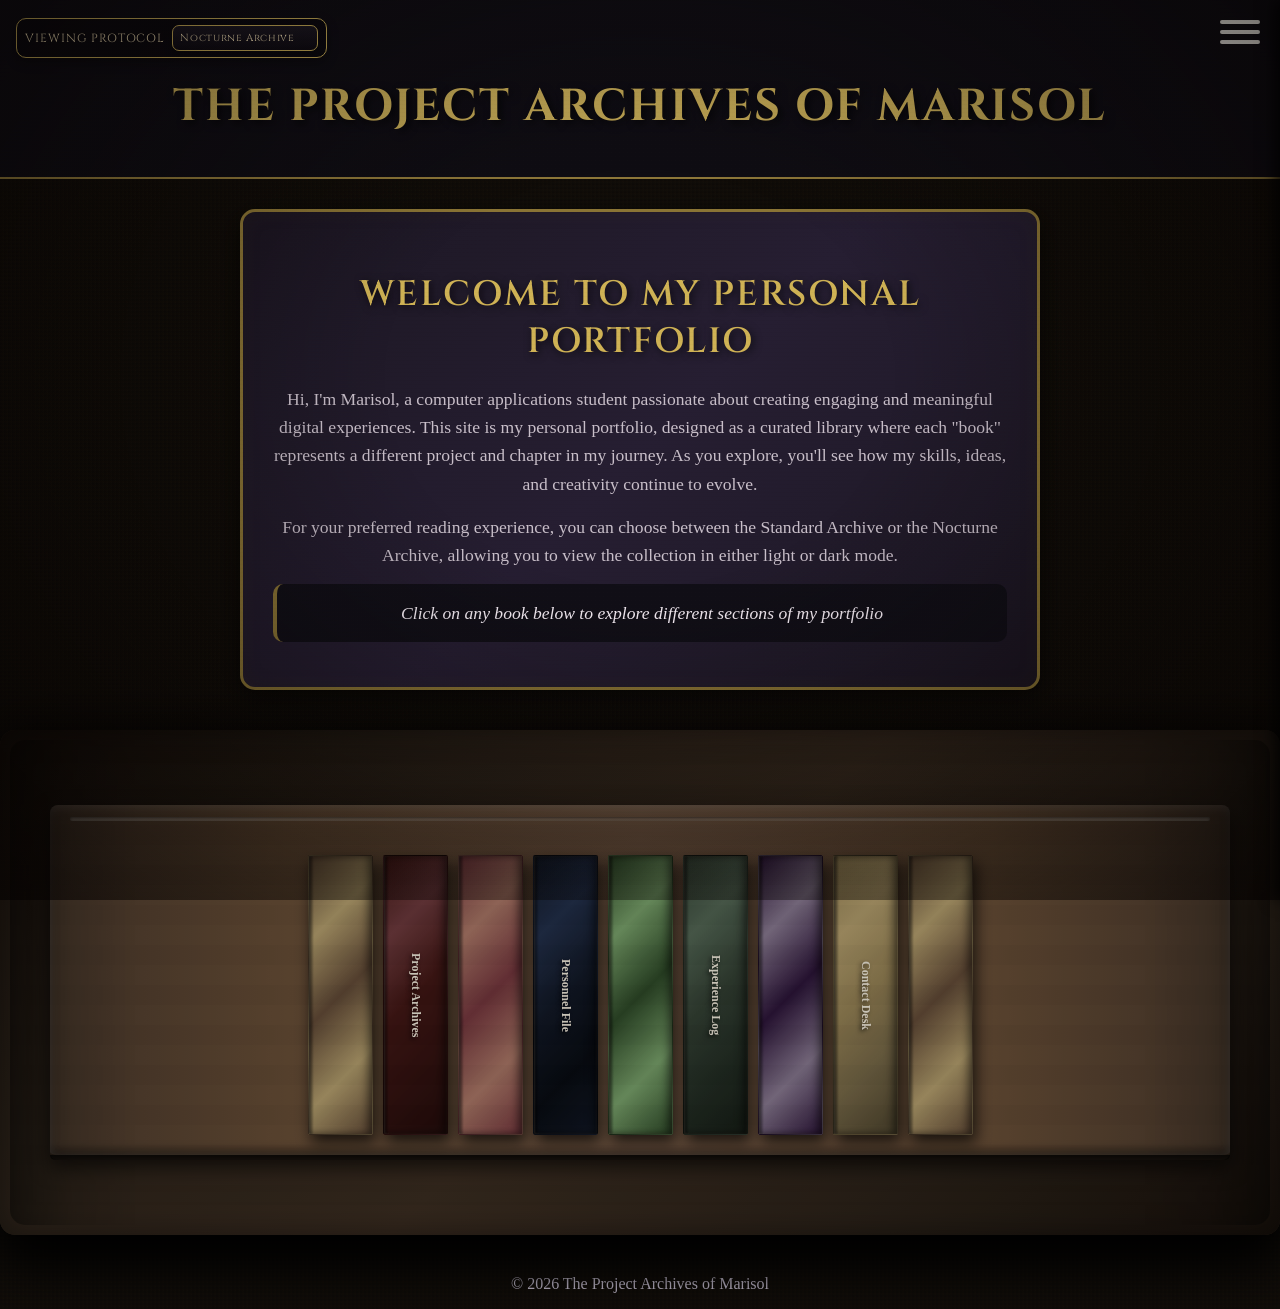
==== commit 0a481003: "updated about section" ====
--- a/index.html
+++ b/index.html
@@ -23,9 +23,9 @@
   <!-- Cute Introduction -->
   <section class="portfolio-intro">
     <div class="intro-content">
-      <h2>Welcome to My Digital Library</h2>
-      <p>Hi there! I'm Marisol, a passionate computer applications student who loves creating amazing digital experiences. 
-         This is my personal portfolio - think of it as a magical library where each book opens up a different chapter of my journey!</p>
+      <h2>Welcome to My Personal Portfolio</h2>
+      <p>Hi, I'm Marisol, a computer applications student passionate about creating engaging and meaningful digital experiences. This site is my personal portfolio, designed as a curated library where each "book" represents a different project and chapter in my journey. As you explore, you'll see how my skills, ideas, and creativity continue to evolve.</p>
+      <p>For your preferred reading experience, you can choose between the Standard Archive or the Nocturne Archive, allowing you to view the collection in either light or dark mode.</p>
       <p class="intro-tip"><em>Click on any book below to explore different sections of my portfolio</em></p>
     </div>
   </section>
--- a/style.css
+++ b/style.css
@@ -47,6 +47,224 @@
   overflow-x: hidden;
 }
 
+.theme-control {
+  position: absolute;
+  left: 16px;
+  top: 18px;
+  z-index: 1001;
+  display: flex;
+  flex-direction: row;
+  align-items: center;
+  gap: 7px;
+  padding: 6px 8px;
+  border: 1px solid #d4af37;
+  border-radius: 10px;
+  background: rgba(12, 8, 18, 0.88);
+  box-shadow: 0 4px 12px rgba(0,0,0,0.32);
+  max-width: calc(100vw - 28px);
+  overflow: hidden;
+}
+
+.theme-control-label {
+  color: #f4dfaa;
+  font-family: 'Cinzel', serif;
+  font-size: clamp(0.62rem, 1.15vw, 0.74rem);
+  letter-spacing: 0.06rem;
+  text-transform: uppercase;
+  margin: 0;
+  white-space: nowrap;
+}
+
+.theme-control-select {
+  border: 1px solid #d4af37;
+  border-radius: 7px;
+  background: linear-gradient(180deg, #1d1728 0%, #0f0b17 100%);
+  color: #f4dfaa;
+  font-family: 'Cinzel', serif;
+  font-size: clamp(0.56rem, 1vw, 0.64rem);
+  letter-spacing: 0.04rem;
+  padding: 5px 22px 5px 7px;
+  min-width: clamp(98px, 14vw, 124px);
+  cursor: pointer;
+  box-shadow: 0 2px 8px rgba(0,0,0,0.25);
+  transition: transform 0.2s ease, background 0.2s ease;
+  appearance: none;
+  -webkit-appearance: none;
+  background-image:
+    linear-gradient(180deg, #1d1728 0%, #0f0b17 100%),
+    linear-gradient(45deg, transparent 50%, #f4dfaa 50%),
+    linear-gradient(135deg, #f4dfaa 50%, transparent 50%);
+  background-repeat: no-repeat;
+  background-position:
+    0 0,
+    calc(100% - 14px) 52%,
+    calc(100% - 9px) 52%;
+  background-size:
+    100% 100%,
+    5px 5px,
+    5px 5px;
+}
+
+.theme-control-select:hover {
+  transform: translateY(-1px);
+  background: linear-gradient(180deg, #2a213a 0%, #171022 100%);
+}
+
+.theme-control-select:focus-visible {
+  outline: 2px solid #d4af37;
+  outline-offset: 2px;
+}
+
+body.industrial-mode {
+  background: #e8ecef;
+  background-image:
+    repeating-linear-gradient(90deg, transparent, transparent 3px, rgba(90,107,117,0.05) 3px, rgba(90,107,117,0.05) 6px),
+    repeating-linear-gradient(0deg, transparent, transparent 3px, rgba(121,133,141,0.05) 3px, rgba(121,133,141,0.05) 6px);
+  color: #2a3740;
+}
+
+body.industrial-mode #dust-overlay {
+  opacity: 0.2;
+}
+
+body.industrial-mode header {
+  background: linear-gradient(180deg, #cad2d8 0%, #bcc6ce 100%);
+  border-bottom: 2px solid #7a8a95;
+  filter: none;
+}
+
+body.industrial-mode h1,
+body.industrial-mode h2,
+body.industrial-mode h3 {
+  color: #2f424d;
+  text-shadow: none;
+}
+
+body.industrial-mode .back-button,
+body.industrial-mode .archive-nav,
+body.industrial-mode .contact-form button,
+body.industrial-mode .nav a {
+  background: linear-gradient(180deg, #6f818c 0%, #4f606a 100%);
+  border-color: #3d4d56;
+  color: #f3f8fb;
+  box-shadow: 0 4px 12px rgba(58,73,82,0.28);
+}
+
+body.industrial-mode .side-menu {
+  background: #e0e7ec;
+  filter: none;
+}
+
+body.industrial-mode .side-menu a {
+  background: #c9d3da;
+  color: #233139;
+  border-left-color: #516673;
+}
+
+body.industrial-mode .side-menu a:hover {
+  background: #b9c6cf;
+  box-shadow: inset -3px 0 5px rgba(81,102,115,0.2);
+}
+
+body.industrial-mode .bookshelf {
+  background: linear-gradient(90deg, #8e979d 0%, #a7b0b6 18%, #b7bfc5 50%, #a7b0b6 82%, #8e979d 100%);
+  border-color: #5e6e78;
+  filter: none;
+}
+
+body.industrial-mode .shelf {
+  background: linear-gradient(to right, #7c8a94 0%, #97a5af 50%, #7c8a94 100%);
+}
+
+body.industrial-mode .book {
+  filter: saturate(0.45) sepia(0.06) brightness(1);
+}
+
+body.industrial-mode .portfolio-intro,
+body.industrial-mode .homepage-tutorial,
+body.industrial-mode .contact-form,
+body.industrial-mode .experience {
+  background: #d5dde3;
+  border-color: #73828c;
+  box-shadow: 0 8px 18px rgba(75,90,99,0.18);
+}
+
+body.industrial-mode .intro-content p,
+body.industrial-mode .page p,
+body.industrial-mode .experience p,
+body.industrial-mode .experience ul,
+body.industrial-mode .contact-links p,
+body.industrial-mode .form-status {
+  color: #2b3a43;
+}
+
+body.industrial-mode .page h3,
+body.industrial-mode .contact-form label,
+body.industrial-mode .inquiry-options legend,
+body.industrial-mode .archive-progress,
+body.industrial-mode .archive-kicker {
+  color: #31434e;
+}
+
+body.industrial-mode .contact-form input,
+body.industrial-mode .contact-form textarea {
+  background: #edf2f5;
+  color: #24343d;
+  border-color: #8b99a3;
+}
+
+body.industrial-mode .contact-link {
+  background: rgba(198,209,217,0.6);
+  color: #223640;
+  border-color: #71828d;
+  box-shadow: inset 0 -2px 0 rgba(81,102,115,0.24);
+}
+
+body.industrial-mode .archive-pages {
+  background:
+    radial-gradient(120% 110% at 25% 0%, rgba(255,255,255,0.45) 0%, rgba(255,255,255,0) 60%),
+    radial-gradient(120% 110% at 75% 0%, rgba(255,255,255,0.4) 0%, rgba(255,255,255,0) 58%),
+    linear-gradient(180deg, #f0f4f7 0%, #e5ebef 100%);
+  border-color: #8b99a3;
+  color: #26343d;
+}
+
+body.industrial-mode .archive-page h2,
+body.industrial-mode .archive-page h3,
+body.industrial-mode .archive-page p,
+body.industrial-mode .archive-page li,
+body.industrial-mode .archive-page::after {
+  color: #2a3b44;
+}
+
+body.industrial-mode .archive-page a {
+  color: #2d556b;
+}
+
+body.industrial-mode .close {
+  background: rgba(59,74,83,0.78);
+  color: #f3f7fa;
+}
+
+body.industrial-mode .theme-control-label {
+  color: #2b3b44;
+}
+
+body.industrial-mode .theme-control {
+  background: rgba(225, 232, 237, 0.9);
+  border-color: #6a7d89;
+}
+
+body.industrial-mode .theme-control-select {
+  background: linear-gradient(180deg, #dde6eb 0%, #cbd5dc 100%);
+  border-color: #5f727f;
+  color: #25343c;
+  background-image:
+    linear-gradient(180deg, #dde6eb 0%, #cbd5dc 100%),
+    linear-gradient(45deg, transparent 50%, #2f424d 50%),
+    linear-gradient(135deg, #2f424d 50%, transparent 50%);
+}
+
 /* Dust & age overlay — vignette + faint warm grain film */
 #dust-overlay {
   position: fixed;
@@ -106,7 +324,31 @@
   font-size: 2.8em;
   font-weight: 700;
   text-shadow: 3px 3px 8px rgba(0, 0, 0, 0.7);
-  margin: 20px 0;
+  margin: 56px 0 20px;
+}
+
+@media (max-width: 900px) {
+  .theme-control {
+    left: 12px;
+    top: 12px;
+    gap: 6px;
+    padding: 6px 7px;
+  }
+
+  .theme-control-label {
+    font-size: 0.65rem;
+    letter-spacing: 0.05rem;
+  }
+
+  .theme-control-select {
+    font-size: 0.58rem;
+    min-width: 102px;
+    padding: 5px 20px 5px 7px;
+  }
+
+  h1 {
+    margin-top: 52px;
+  }
 }
 
 h2 {
@@ -369,6 +611,22 @@
   z-index: 2;
 }
 
+.restricted-book {
+  overflow: hidden;
+}
+
+.restricted-book span {
+  letter-spacing: 0.06em;
+}
+
+.restricted-book::after {
+  content: none;
+}
+
+.restricted-book::before {
+  content: none;
+}
+
 .book:hover {
   transform: translateY(-20px) rotateZ(-5deg) rotateX(5deg);
   box-shadow: inset -4px 0 8px rgba(0,0,0,0.5), inset 0 0 3px rgba(139,69,19,0.3), 8px 25px 40px rgba(0,0,0,0.9);
@@ -458,84 +716,325 @@
   left: 0;
   width: 100%;
   height: 100%;
-  background: rgba(0,0,0,0.8);
+  padding: 24px;
+  background: rgba(0,0,0,0.82);
   overflow-y: auto;
+  opacity: 0;
+  transition: opacity 0.35s ease;
+  perspective: 2200px;
+  z-index: 1000;
+}
+
+.modal.active {
+  opacity: 1;
 }
 
 .modal-content {
+  width: min(1100px, 100%);
+  margin: 3vh auto;
+  padding: 0;
+  background: transparent;
+  position: relative;
+  text-align: left;
+  transform-origin: center top;
+}
+
+#modal-body {
+  min-height: 0;
+}
+
+body.modal-open {
+  overflow: hidden;
+}
+
+.archive-book {
+  display: grid;
+  grid-template-columns: minmax(210px, 240px) minmax(0, 1fr);
+  align-items: stretch;
+  min-height: min(76vh, 640px);
+  filter: drop-shadow(0 34px 54px rgba(0,0,0,0.42));
+}
+
+.archive-cover {
+  position: relative;
+  display: flex;
+  flex-direction: column;
+  justify-content: flex-end;
+  gap: 12px;
+  padding: 34px 24px 30px;
+  color: #f8edd5;
   background:
-    linear-gradient(90deg, rgba(120,88,44,0.06) 47%, rgba(82,56,27,0.16) 49.4%, rgba(82,56,27,0.16) 50.6%, rgba(120,88,44,0.06) 53%),
+    radial-gradient(circle at top, rgba(255,255,255,0.22), transparent 35%),
+    linear-gradient(145deg, #5c1117 0%, #7d2029 28%, #4f0e15 68%, #27070a 100%);
+  border-radius: 22px 10px 10px 22px;
+  border: 1px solid rgba(255,227,179,0.25);
+  box-shadow:
+    inset 0 0 0 1px rgba(255,255,255,0.08),
+    inset 18px 0 28px rgba(255,255,255,0.08),
+    inset -16px 0 24px rgba(0,0,0,0.32),
+    14px 16px 35px rgba(0,0,0,0.35);
+  transform-origin: left center;
+  transform: perspective(2200px) rotateY(0deg);
+  transition: transform 0.8s cubic-bezier(0.2, 0.78, 0.18, 1), box-shadow 0.8s ease;
+  z-index: 2;
+  overflow: hidden;
+}
+
+.archive-cover-restricted .archive-cover-title,
+.archive-cover-restricted .archive-cover-meta,
+.archive-cover-restricted .archive-kicker {
+  padding-left: 0;
+}
+
+.archive-cover::before {
+  content: '';
+  position: absolute;
+  top: 10px;
+  bottom: 10px;
+  left: 16px;
+  width: 18px;
+  border-radius: 12px;
+  background: linear-gradient(to right, rgba(20,6,6,0.86), rgba(122,48,40,0.3));
+  box-shadow: inset -2px 0 6px rgba(255,255,255,0.12);
+}
+
+.archive-cover::after {
+  content: '';
+  position: absolute;
+  inset: 0;
+  background:
+    linear-gradient(180deg, rgba(255,255,255,0.16), transparent 35%, rgba(0,0,0,0.16) 100%),
+    repeating-linear-gradient(0deg, transparent, transparent 7px, rgba(255,255,255,0.02) 7px, rgba(255,255,255,0.02) 8px);
+  pointer-events: none;
+}
+
+.modal.active .archive-cover {
+  transform: perspective(2200px) rotateY(-158deg);
+  box-shadow:
+    inset 0 0 0 1px rgba(255,255,255,0.05),
+    inset 24px 0 28px rgba(255,255,255,0.05),
+    inset -22px 0 34px rgba(0,0,0,0.5),
+    -8px 16px 28px rgba(0,0,0,0.18);
+  pointer-events: none;
+}
+
+.archive-kicker,
+.archive-cover-meta {
+  margin: 0;
+  position: relative;
+  z-index: 1;
+}
+
+.archive-kicker {
+  font-family: 'Cinzel', serif;
+  font-size: 0.82rem;
+  letter-spacing: 0.24rem;
+  text-transform: uppercase;
+  color: #f2d48d;
+}
+
+.archive-cover-title {
+  margin: 0;
+  position: relative;
+  z-index: 1;
+  font-size: clamp(2rem, 3vw, 2.7rem);
+  line-height: 1.05;
+  color: #fff7df;
+  text-shadow: 0 8px 22px rgba(0,0,0,0.4);
+}
+
+.archive-cover-meta {
+  font-size: 0.96rem;
+  line-height: 1.5;
+  color: #eadcbc;
+}
+
+.archive-pages {
+  position: relative;
+  display: grid;
+  grid-template-columns: minmax(0, 1fr);
+  background:
     radial-gradient(120% 110% at 25% 0%, rgba(255,255,255,0.24) 0%, rgba(255,255,255,0) 58%),
     radial-gradient(120% 110% at 75% 0%, rgba(255,255,255,0.24) 0%, rgba(255,255,255,0) 58%),
-    linear-gradient(180deg, #f2e4c6 0%, #e9d7b1 55%, #deca9f 100%);
+    linear-gradient(180deg, #f5e9cb 0%, #ebdbb7 56%, #e1cfaa 100%);
   color: #3a2611;
-  margin: 5vh auto;
-  padding: 28px 36px;
-  width: min(60%, 980px);
-  max-width: 980px;
-  max-height: 85vh;
-  overflow-y: auto;
-  border-radius: 28px 28px 20px 20px / 18px 18px 30px 30px;
+  border-radius: 10px 22px 22px 10px;
   border: 1px solid #8d6a35;
-  border-left-color: #b48f58;
-  border-right-color: #6f5027;
   box-shadow:
     inset 0 0 0 1px rgba(255,255,255,0.25),
     inset 0 10px 24px rgba(255,255,255,0.2),
     inset 0 -18px 26px rgba(80,52,20,0.15),
-    0 28px 60px rgba(0,0,0,0.72);
+    0 28px 60px rgba(0,0,0,0.4);
+  overflow: hidden;
+  min-height: min(76vh, 640px);
+}
+
+.archive-pages::before {
+  content: none;
+}
+
+.archive-page {
   position: relative;
-  text-align: left;
-  transform: perspective(1200px) rotateX(1deg);
-  transform-origin: center top;
-}
-
-.modal-content::before,
-.modal-content::after {
-  content: '';
+  padding: 34px 34px 30px;
+  min-height: min(76vh, 640px);
+  overflow: hidden;
+  backface-visibility: hidden;
+}
+
+.archive-page::after {
+  content: attr(data-page);
   position: absolute;
-  top: 18px;
-  bottom: 18px;
-  width: 22px;
-  pointer-events: none;
-}
-
-.modal-content::before {
-  left: -10px;
-  background: linear-gradient(to right, rgba(58,38,17,0.45), rgba(58,38,17,0));
-  border-radius: 10px 0 0 10px;
-}
-
-.modal-content::after {
-  right: -10px;
-  background: linear-gradient(to left, rgba(58,38,17,0.45), rgba(58,38,17,0));
-  border-radius: 0 10px 10px 0;
-}
-
-#modal-body h2 {
+  bottom: 14px;
+  font-size: 0.84rem;
+  color: rgba(83,57,27,0.72);
+}
+
+.archive-page-single::after {
+  right: 34px;
+}
+
+.archive-page h2,
+.archive-page h3 {
   color: #5c3b12;
-  margin-top: 8px;
-}
-
-#modal-body p {
+  margin-top: 0;
+}
+
+.archive-page p,
+.archive-page li {
   color: #3f2b16;
-  line-height: 1.65;
-}
-
-#modal-body a {
+  line-height: 1.7;
+}
+
+.archive-page a {
   color: #6a3f00;
   font-weight: 700;
 }
 
-#modal-body a:hover {
+.archive-page a:hover {
   color: #8a5507;
 }
 
+.archive-page .photo-gallery {
+  justify-content: flex-start;
+}
+
+.archive-page .photo-gallery img {
+  width: min(100%, 260px);
+}
+
+.archive-page-turn {
+  position: absolute;
+  inset: 0;
+  background:
+    linear-gradient(90deg, rgba(255,255,255,0.04), rgba(214,189,142,0.82) 28%, rgba(241,226,195,0.98) 72%, rgba(132,96,47,0.22));
+  box-shadow: 0 0 24px rgba(78,53,21,0.18);
+  opacity: 0;
+  pointer-events: none;
+  transform-origin: right center;
+}
+
+.archive-book.turn-next .archive-page-turn {
+  opacity: 1;
+  animation: archiveTurnNext 0.45s ease;
+}
+
+.archive-book.turn-prev .archive-page-turn {
+  opacity: 1;
+  transform-origin: left center;
+  animation: archiveTurnPrev 0.45s ease;
+}
+
+.archive-controls {
+  display: flex;
+  align-items: center;
+  justify-content: space-between;
+  gap: 14px;
+  padding: 16px 8px 0;
+}
+
+.archive-progress {
+  margin: 0;
+  color: #dccb9e;
+  font-family: 'Cinzel', serif;
+  letter-spacing: 0.08rem;
+  text-align: center;
+}
+
+.archive-nav {
+  min-width: 150px;
+  padding: 11px 16px;
+  border: 1px solid rgba(214,175,73,0.6);
+  border-radius: 999px;
+  background: linear-gradient(180deg, rgba(44,29,13,0.96), rgba(21,12,6,0.94));
+  color: #f2dfb0;
+  font-family: 'Cinzel', serif;
+  letter-spacing: 0.06rem;
+  cursor: pointer;
+  transition: transform 0.2s ease, background 0.2s ease, opacity 0.2s ease;
+}
+
+.archive-nav:hover:not(:disabled) {
+  transform: translateY(-1px);
+  background: linear-gradient(180deg, rgba(60,40,18,0.98), rgba(31,18,9,0.95));
+}
+
+.archive-nav:disabled {
+  opacity: 0.45;
+  cursor: default;
+}
+
+@keyframes archiveTurnNext {
+  0% {
+    transform: perspective(1200px) rotateY(0deg);
+    opacity: 0;
+  }
+
+  15% {
+    opacity: 1;
+  }
+
+  100% {
+    transform: perspective(1200px) rotateY(-118deg);
+    opacity: 0;
+  }
+}
+
+@keyframes archiveTurnPrev {
+  0% {
+    transform: perspective(1200px) rotateY(118deg);
+    opacity: 0;
+  }
+
+  15% {
+    opacity: 1;
+  }
+
+  100% {
+    transform: perspective(1200px) rotateY(0deg);
+    opacity: 0;
+  }
+}
+
 .close {
-  float: right;
-  font-size: 24px;
+  position: absolute;
+  top: 16px;
+  right: 18px;
+  width: 42px;
+  height: 42px;
+  border: none;
+  border-radius: 999px;
+  background: rgba(15, 8, 5, 0.6);
+  color: #f3e2bb;
+  font-size: 28px;
+  line-height: 1;
   cursor: pointer;
-  color: #5c3b12;
+  z-index: 4;
+  transition: transform 0.2s ease, background 0.2s ease;
+}
+
+.close:hover {
+  transform: scale(1.06);
+  background: rgba(15, 8, 5, 0.82);
 }
 
 .nav {
@@ -602,7 +1101,11 @@
   border-left: 4px solid #8e7220;
   margin-top: 20px;
   font-style: italic;
-  color: #a8999e;
+  color: #d8cfe6;
+}
+
+.intro-tip em {
+  color: #eee7f8;
 }
 
 .homepage-tutorial {
@@ -801,6 +1304,24 @@
 }
 
 @media (max-width: 640px) {
+  .theme-control {
+    left: 12px;
+    top: 10px;
+    gap: 5px;
+    padding: 5px 6px;
+  }
+
+  .theme-control-label {
+    font-size: 0.58rem;
+    letter-spacing: 0.04rem;
+  }
+
+  .theme-control-select {
+    font-size: 0.54rem;
+    min-width: 92px;
+    padding: 4px 18px 4px 6px;
+  }
+
   header {
     padding: 18px 16px 20px;
   }
@@ -813,6 +1334,7 @@
   h1 {
     font-size: 2rem;
     line-height: 1.2;
+    margin-top: 50px;
     padding-right: 52px;
   }
 
@@ -864,15 +1386,58 @@
   .modal-content {
     width: calc(100% - 24px);
     margin: 16px auto;
-    padding: 22px 18px;
-    max-height: calc(100vh - 32px);
-    border-radius: 20px;
     transform: none;
   }
 
-  .modal-content::before,
-  .modal-content::after {
+  .modal {
+    padding: 12px;
+  }
+
+  .archive-book {
+    grid-template-columns: 1fr;
+    min-height: auto;
+  }
+
+  .archive-cover {
+    min-height: 190px;
+    border-radius: 22px 22px 10px 10px;
+    transform-origin: top center;
+  }
+
+  .modal.active .archive-cover {
+    transform: perspective(2200px) rotateX(-115deg);
+  }
+
+  .archive-pages {
+    grid-template-columns: 1fr;
+    border-radius: 10px 10px 22px 22px;
+    min-height: auto;
+  }
+
+  .archive-pages::before {
     display: none;
+  }
+
+  .archive-page {
+    min-height: auto;
+    padding: 26px 18px 28px;
+  }
+
+  .archive-page-turn {
+    display: none;
+  }
+
+  .archive-controls {
+    flex-direction: column;
+    padding-top: 14px;
+  }
+
+  .archive-nav {
+    width: 100%;
+  }
+
+  .archive-page-single::after {
+    right: 18px;
   }
 
   .page,
@@ -919,6 +1484,19 @@
 }
 
 @media (max-width: 420px) {
+  .archive-cover {
+    padding: 28px 18px 22px;
+  }
+
+  .archive-cover-title {
+    font-size: 1.8rem;
+  }
+
+  .close {
+    top: 10px;
+    right: 10px;
+  }
+
   .book {
     width: 46px;
     height: 200px;
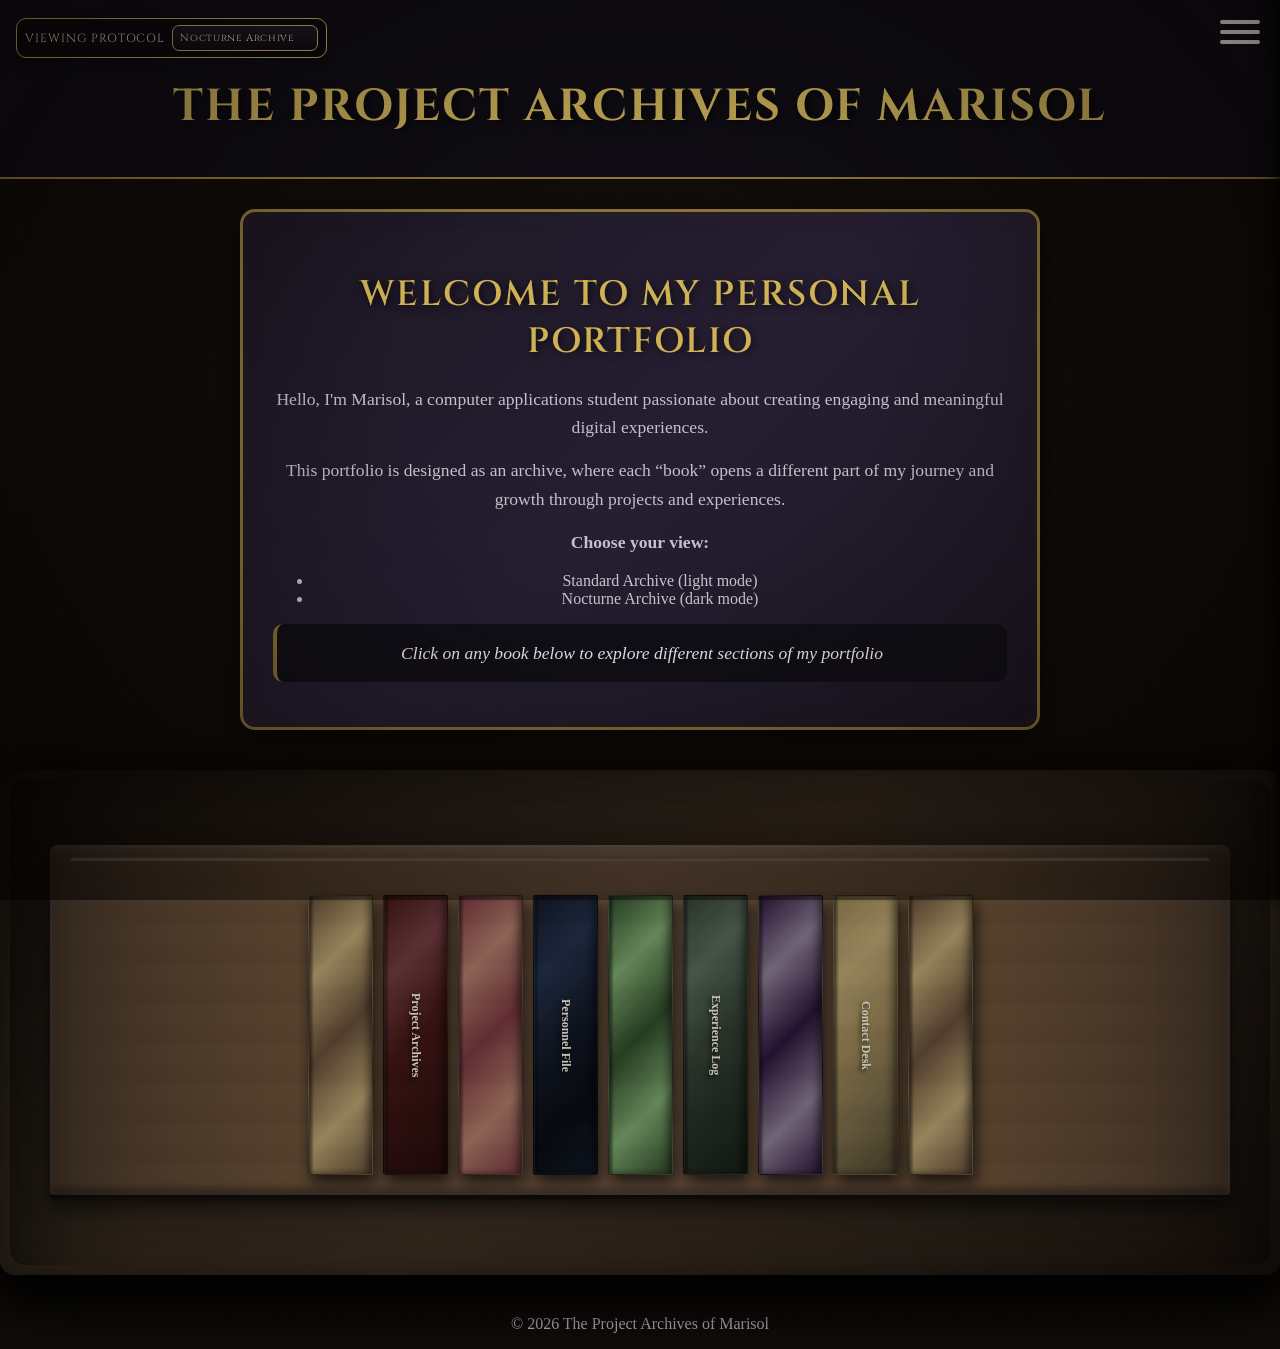
==== commit ede933ea: "updated index.html" ====
--- a/index.html
+++ b/index.html
@@ -24,8 +24,13 @@
   <section class="portfolio-intro">
     <div class="intro-content">
       <h2>Welcome to My Personal Portfolio</h2>
-      <p>Hi, I'm Marisol, a computer applications student passionate about creating engaging and meaningful digital experiences. This site is my personal portfolio, designed as a curated library where each "book" represents a different project and chapter in my journey. As you explore, you'll see how my skills, ideas, and creativity continue to evolve.</p>
-      <p>For your preferred reading experience, you can choose between the Standard Archive or the Nocturne Archive, allowing you to view the collection in either light or dark mode.</p>
+      <p>Hello, I'm Marisol, a computer applications student passionate about creating engaging and meaningful digital experiences.</p>
+      <p> This portfolio is designed as an archive, where each “book” opens a different part of my journey and growth through projects and experiences.</p>
+       <p><strong>Choose your view:</strong></p>
+         <ul>
+    <li>Standard Archive (light mode)</li>
+    <li>Nocturne Archive (dark mode)</li>
+         </ul>
       <p class="intro-tip"><em>Click on any book below to explore different sections of my portfolio</em></p>
     </div>
   </section>
